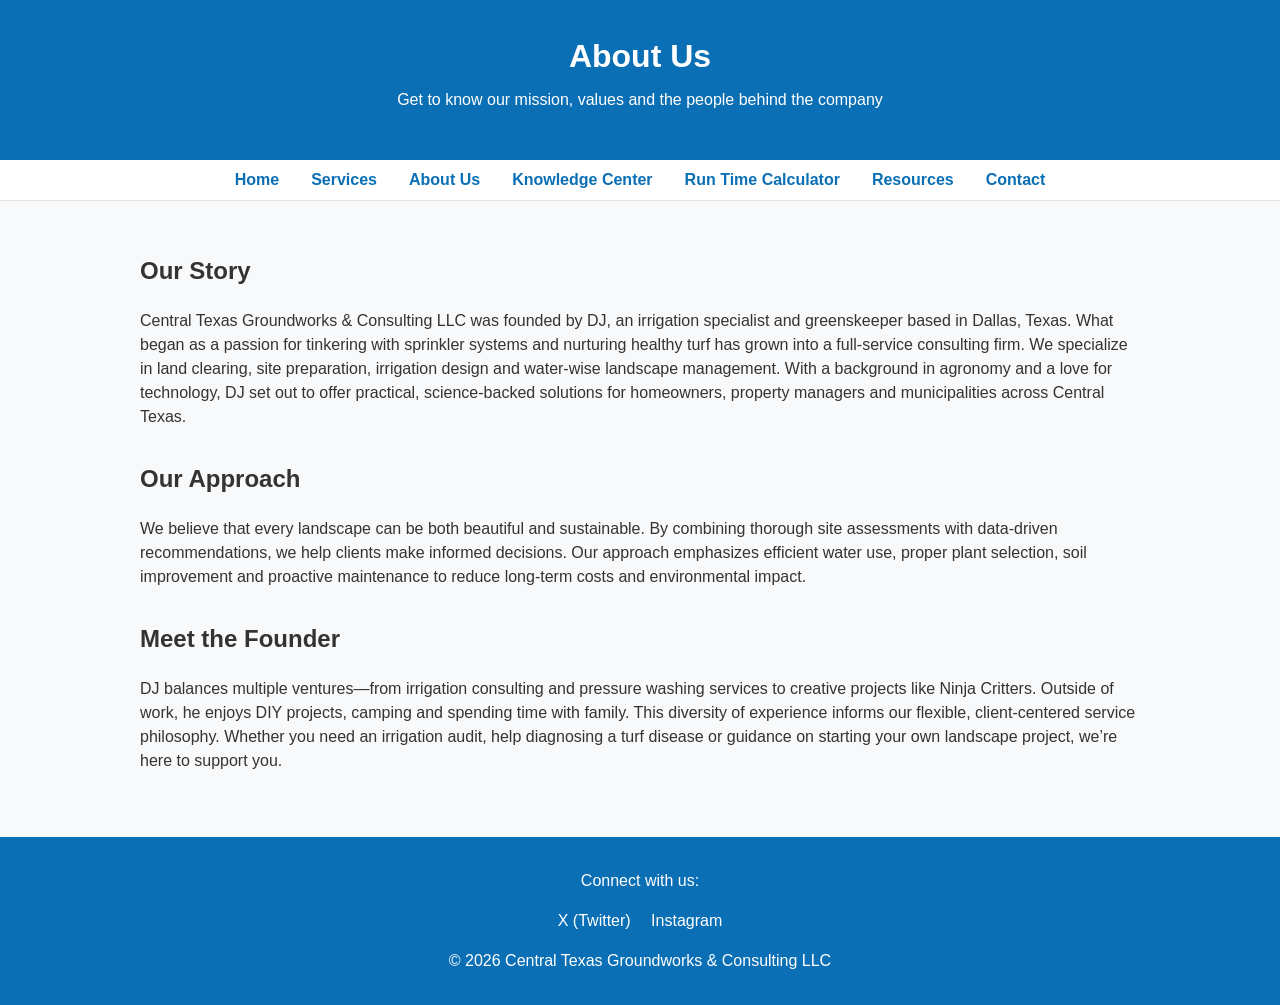
==== about.html @ 7610dbec "Create about.html" ====
<!DOCTYPE html>
<html lang="en">
<head>
  <meta charset="UTF-8">
  <meta name="viewport" content="width=device-width, initial-scale=1.0">
  <title>About Us – Central Texas Groundworks &amp; Consulting</title>
  <link rel="stylesheet" href="style.css">
</head>
<body>
  <header>
    <h1>About Us</h1>
    <p>Get to know our mission, values and the people behind the company</p>
  </header>
  <nav>
    <ul>
      <li><a href="index.html">Home</a></li>
      <li><a href="services.html">Services</a></li>
      <li><a href="about.html">About Us</a></li>
      <li><a href="knowledge.html">Knowledge Center</a></li>
      <li><a href="calculator.html">Run Time Calculator</a></li>
      <li><a href="resources.html">Resources</a></li>
      <li><a href="contact.html">Contact</a></li>
    </ul>
  </nav>
  <main>
    <section>
      <h2>Our Story</h2>
      <p>Central Texas Groundworks &amp; Consulting LLC was founded by DJ, an irrigation specialist and greenskeeper based in Dallas, Texas.  What began as a passion for tinkering with sprinkler systems and nurturing healthy turf has grown into a full‑service consulting firm.  We specialize in land clearing, site preparation, irrigation design and water‑wise landscape management.  With a background in agronomy and a love for technology, DJ set out to offer practical, science‑backed solutions for homeowners, property managers and municipalities across Central Texas.</p>
    </section>
    <section>
      <h2>Our Approach</h2>
      <p>We believe that every landscape can be both beautiful and sustainable.  By combining thorough site assessments with data‑driven recommendations, we help clients make informed decisions.  Our approach emphasizes efficient water use, proper plant selection, soil improvement and proactive maintenance to reduce long‑term costs and environmental impact.</p>
    </section>
    <section>
      <h2>Meet the Founder</h2>
      <p>DJ balances multiple ventures—from irrigation consulting and pressure washing services to creative projects like Ninja Critters.  Outside of work, he enjoys DIY projects, camping and spending time with family.  This diversity of experience informs our flexible, client‑centered service philosophy.  Whether you need an irrigation audit, help diagnosing a turf disease or guidance on starting your own landscape project, we’re here to support you.</p>
    </section>
  </main>
  <footer>
    <p>Connect with us:</p>
    <div class="social-links">
      <a href="https://x.com/yourhandle" target="_blank">X (Twitter)</a>
      <a href="https://instagram.com/yourhandle" target="_blank">Instagram</a>
    </div>
    <p>&copy; <span id="year"></span> Central Texas Groundworks &amp; Consulting LLC</p>
  </footer>
  <script>
    document.getElementById('year').textContent = new Date().getFullYear();
  </script>
</body>
</html>
---- style.css ----
/* Global Styles */
body {
  font-family: Arial, sans-serif;
  margin: 0;
  padding: 0;
  line-height: 1.5;
  color: #333;
  background: #f8f9fa;
}

header {
  background: #0a6fb5;
  color: #fff;
  padding: 2rem 1rem;
  text-align: center;
}

header h1 {
  margin: 0;
  font-size: 2rem;
}

header p {
  margin-top: 0.5rem;
}

nav {
  background: #ffffff;
  border-bottom: 1px solid #e1e1e1;
}

nav ul {
  list-style: none;
  margin: 0;
  padding: 0;
  display: flex;
  flex-wrap: wrap;
  justify-content: center;
}

nav ul li {
  margin: 0.5rem 1rem;
}

nav ul li a {
  text-decoration: none;
  color: #0a6fb5;
  font-weight: bold;
}

nav ul li a:hover {
  text-decoration: underline;
}

main {
  padding: 2rem 1rem;
  max-width: 1000px;
  margin: 0 auto;
}

section {
  margin-bottom: 2rem;
}

/* Service cards */
.service-cards {
  display: flex;
  flex-wrap: wrap;
  justify-content: space-between;
  gap: 1rem;
}

.service-card {
  background: #ffffff;
  border: 1px solid #ddd;
  border-radius: 4px;
  box-shadow: 0 2px 4px rgba(0, 0, 0, 0.1);
  flex: 1 1 calc(33% - 1rem);
  padding: 1rem;
  box-sizing: border-box;
  min-width: 250px;
}

.service-card h3 {
  margin-top: 0;
  color: #0a6fb5;
}

/* Knowledge content styling */
.knowledge-content h2,
.knowledge-content h3 {
  color: #0a6fb5;
}

.knowledge-content ul {
  list-style: disc;
  padding-left: 1.5rem;
}

.knowledge-content table {
  width: 100%;
  border-collapse: collapse;
  margin: 1rem 0;
}

.knowledge-content th,
.knowledge-content td {
  border: 1px solid #ddd;
  padding: 0.5rem;
  text-align: left;
}

.knowledge-content th {
  background: #f0f8ff;
}

/* Footer */
footer {
  background: #0a6fb5;
  color: #fff;
  text-align: center;
  padding: 1rem 0;
}

footer .social-links a {
  color: #ffffff;
  margin: 0 0.5rem;
  text-decoration: none;
}

footer .social-links a:hover {
  text-decoration: underline;
}
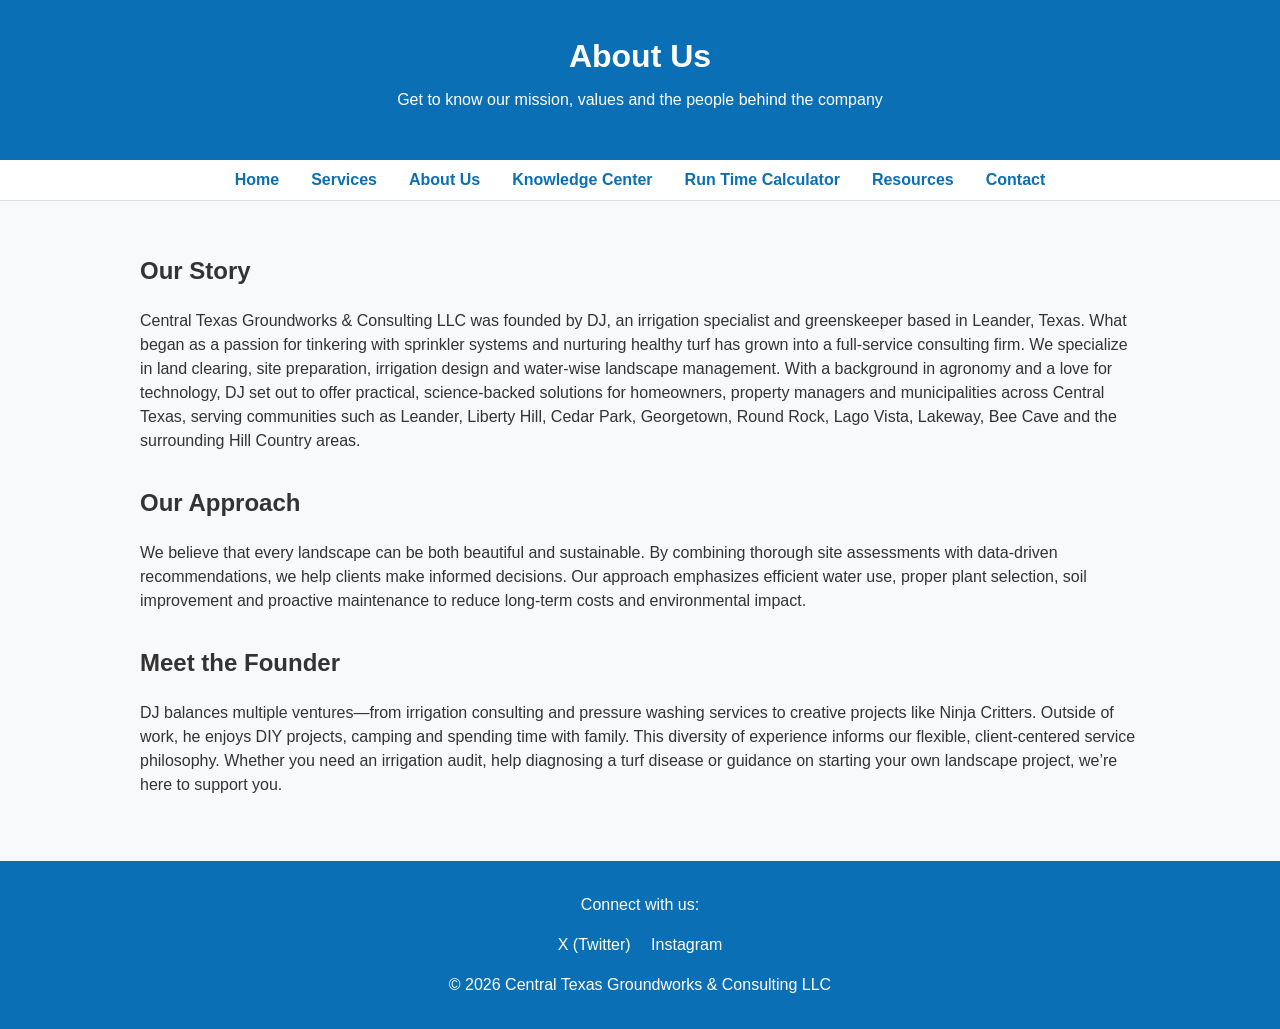
==== commit 6137c152: "Update site content: set base location to Leander, add service area section, and add social feed pla" ====
--- a/about.html
+++ b/about.html
@@ -1,51 +1,51 @@
 <!DOCTYPE html>
 <html lang="en">
 <head>
-  <meta charset="UTF-8">
-  <meta name="viewport" content="width=device-width, initial-scale=1.0">
-  <title>About Us – Central Texas Groundworks &amp; Consulting</title>
-  <link rel="stylesheet" href="style.css">
+    <meta charset="UTF-8">
+    <meta name="viewport" content="width=device-width, initial-scale=1.0">
+    <title>About Us – Central Texas Groundworks &amp; Consulting</title>
+    <link rel="stylesheet" href="style.css">
 </head>
 <body>
-  <header>
-    <h1>About Us</h1>
-    <p>Get to know our mission, values and the people behind the company</p>
-  </header>
-  <nav>
-    <ul>
-      <li><a href="index.html">Home</a></li>
-      <li><a href="services.html">Services</a></li>
-      <li><a href="about.html">About Us</a></li>
-      <li><a href="knowledge.html">Knowledge Center</a></li>
-      <li><a href="calculator.html">Run Time Calculator</a></li>
-      <li><a href="resources.html">Resources</a></li>
-      <li><a href="contact.html">Contact</a></li>
-    </ul>
-  </nav>
-  <main>
-    <section>
-      <h2>Our Story</h2>
-      <p>Central Texas Groundworks &amp; Consulting LLC was founded by DJ, an irrigation specialist and greenskeeper based in Dallas, Texas.  What began as a passion for tinkering with sprinkler systems and nurturing healthy turf has grown into a full‑service consulting firm.  We specialize in land clearing, site preparation, irrigation design and water‑wise landscape management.  With a background in agronomy and a love for technology, DJ set out to offer practical, science‑backed solutions for homeowners, property managers and municipalities across Central Texas.</p>
-    </section>
-    <section>
-      <h2>Our Approach</h2>
-      <p>We believe that every landscape can be both beautiful and sustainable.  By combining thorough site assessments with data‑driven recommendations, we help clients make informed decisions.  Our approach emphasizes efficient water use, proper plant selection, soil improvement and proactive maintenance to reduce long‑term costs and environmental impact.</p>
-    </section>
-    <section>
-      <h2>Meet the Founder</h2>
-      <p>DJ balances multiple ventures—from irrigation consulting and pressure washing services to creative projects like Ninja Critters.  Outside of work, he enjoys DIY projects, camping and spending time with family.  This diversity of experience informs our flexible, client‑centered service philosophy.  Whether you need an irrigation audit, help diagnosing a turf disease or guidance on starting your own landscape project, we’re here to support you.</p>
-    </section>
-  </main>
-  <footer>
-    <p>Connect with us:</p>
-    <div class="social-links">
-      <a href="https://x.com/yourhandle" target="_blank">X (Twitter)</a>
-      <a href="https://instagram.com/yourhandle" target="_blank">Instagram</a>
-    </div>
-    <p>&copy; <span id="year"></span> Central Texas Groundworks &amp; Consulting LLC</p>
-  </footer>
-  <script>
-    document.getElementById('year').textContent = new Date().getFullYear();
-  </script>
+    <header>
+        <h1>About Us</h1>
+        <p>Get to know our mission, values and the people behind the company</p>
+    </header>
+    <nav>
+        <ul>
+            <li><a href="index.html">Home</a></li>
+            <li><a href="services.html">Services</a></li>
+            <li><a href="about.html">About Us</a></li>
+            <li><a href="knowledge.html">Knowledge Center</a></li>
+            <li><a href="calculator.html">Run Time Calculator</a></li>
+            <li><a href="resources.html">Resources</a></li>
+            <li><a href="contact.html">Contact</a></li>
+        </ul>
+    </nav>
+    <main>
+        <section>
+            <h2>Our Story</h2>
+            <p>Central Texas Groundworks &amp; Consulting LLC was founded by DJ, an irrigation specialist and greenskeeper based in Leander, Texas. What began as a passion for tinkering with sprinkler systems and nurturing healthy turf has grown into a full‑service consulting firm. We specialize in land clearing, site preparation, irrigation design and water‑wise landscape management. With a background in agronomy and a love for technology, DJ set out to offer practical, science‑backed solutions for homeowners, property managers and municipalities across Central Texas, serving communities such as Leander, Liberty Hill, Cedar Park, Georgetown, Round Rock, Lago Vista, Lakeway, Bee Cave and the surrounding Hill Country areas.</p>
+        </section>
+        <section>
+            <h2>Our Approach</h2>
+            <p>We believe that every landscape can be both beautiful and sustainable. By combining thorough site assessments with data‑driven recommendations, we help clients make informed decisions. Our approach emphasizes efficient water use, proper plant selection, soil improvement and proactive maintenance to reduce long‑term costs and environmental impact.</p>
+        </section>
+        <section>
+            <h2>Meet the Founder</h2>
+            <p>DJ balances multiple ventures—from irrigation consulting and pressure washing services to creative projects like Ninja Critters. Outside of work, he enjoys DIY projects, camping and spending time with family. This diversity of experience informs our flexible, client‑centered service philosophy. Whether you need an irrigation audit, help diagnosing a turf disease or guidance on starting your own landscape project, we’re here to support you.</p>
+        </section>
+    </main>
+    <footer>
+        <p>Connect with us:</p>
+        <div class="social-links">
+            <a href="https://x.com/yourhandle" target="_blank">X (Twitter)</a>
+            <a href="https://instagram.com/yourhandle" target="_blank">Instagram</a>
+        </div>
+        <p>&copy; <span id="year"></span> Central Texas Groundworks &amp; Consulting LLC</p>
+    </footer>
+    <script>
+        document.getElementById('year').textContent = new Date().getFullYear();
+    </script>
 </body>
-</html>
+</html>
--- a/style.css
+++ b/style.css
@@ -1,133 +1,133 @@
 /* Global Styles */
-body {
-  font-family: Arial, sans-serif;
-  margin: 0;
-  padding: 0;
-  line-height: 1.5;
-  color: #333;
-  background: #f8f9fa;
-}
+    body {
+      font-family: Arial, sans-serif;
+      margin: 0;
+      padding: 0;
+      line-height: 1.5;
+      color: #333;
+      background: #f8f9fa;
+    }
 
-header {
-  background: #0a6fb5;
-  color: #fff;
-  padding: 2rem 1rem;
-  text-align: center;
-}
+    header {
+      background: #0a6fb5;
+      color: #fff;
+      padding: 2rem 1rem;
+      text-align: center;
+    }
 
-header h1 {
-  margin: 0;
-  font-size: 2rem;
-}
+    header h1 {
+      margin: 0;
+      font-size: 2rem;
+    }
 
-header p {
-  margin-top: 0.5rem;
-}
+    header p {
+      margin-top: 0.5rem;
+    }
 
-nav {
-  background: #ffffff;
-  border-bottom: 1px solid #e1e1e1;
-}
+    nav {
+      background: #ffffff;
+      border-bottom: 1px solid #e1e1e1;
+    }
 
-nav ul {
-  list-style: none;
-  margin: 0;
-  padding: 0;
-  display: flex;
-  flex-wrap: wrap;
-  justify-content: center;
-}
+    nav ul {
+      list-style: none;
+      margin: 0;
+      padding: 0;
+      display: flex;
+      flex-wrap: wrap;
+      justify-content: center;
+    }
 
-nav ul li {
-  margin: 0.5rem 1rem;
-}
+    nav ul li {
+      margin: 0.5rem 1rem;
+    }
 
-nav ul li a {
-  text-decoration: none;
-  color: #0a6fb5;
-  font-weight: bold;
-}
+    nav ul li a {
+      text-decoration: none;
+      color: #0a6fb5;
+      font-weight: bold;
+    }
 
-nav ul li a:hover {
-  text-decoration: underline;
-}
+    nav ul li a:hover {
+      text-decoration: underline;
+    }
 
-main {
-  padding: 2rem 1rem;
-  max-width: 1000px;
-  margin: 0 auto;
-}
+    main {
+      padding: 2rem 1rem;
+      max-width: 1000px;
+      margin: 0 auto;
+    }
 
-section {
-  margin-bottom: 2rem;
-}
+    section {
+      margin-bottom: 2rem;
+    }
 
-/* Service cards */
-.service-cards {
-  display: flex;
-  flex-wrap: wrap;
-  justify-content: space-between;
-  gap: 1rem;
-}
+    /* Service cards */
+    .service-cards {
+      display: flex;
+      flex-wrap: wrap;
+      justify-content: space-between;
+      gap: 1rem;
+    }
 
-.service-card {
-  background: #ffffff;
-  border: 1px solid #ddd;
-  border-radius: 4px;
-  box-shadow: 0 2px 4px rgba(0, 0, 0, 0.1);
-  flex: 1 1 calc(33% - 1rem);
-  padding: 1rem;
-  box-sizing: border-box;
-  min-width: 250px;
-}
+    .service-card {
+      background: #ffffff;
+      border: 1px solid #ddd;
+      border-radius: 4px;
+      box-shadow: 0 2px 4px rgba(0, 0, 0, 0.1);
+      flex: 1 1 calc(33% - 1rem);
+      padding: 1rem;
+      box-sizing: border-box;
+      min-width: 250px;
+    }
 
-.service-card h3 {
-  margin-top: 0;
-  color: #0a6fb5;
-}
+    .service-card h3 {
+      margin-top: 0;
+      color: #0a6fb5;
+    }
 
-/* Knowledge content styling */
-.knowledge-content h2,
-.knowledge-content h3 {
-  color: #0a6fb5;
-}
+    /* Knowledge content styling */
+    .knowledge-content h2,
+    .knowledge-content h3 {
+      color: #0a6fb5;
+    }
 
-.knowledge-content ul {
-  list-style: disc;
-  padding-left: 1.5rem;
-}
+    .knowledge-content ul {
+      list-style: disc;
+      padding-left: 1.5rem;
+    }
 
-.knowledge-content table {
-  width: 100%;
-  border-collapse: collapse;
-  margin: 1rem 0;
-}
+    .knowledge-content table {
+      width: 100%;
+      border-collapse: collapse;
+      margin: 1rem 0;
+    }
 
-.knowledge-content th,
-.knowledge-content td {
-  border: 1px solid #ddd;
-  padding: 0.5rem;
-  text-align: left;
-}
+    .knowledge-content th,
+    .knowledge-content td {
+      border: 1px solid #ddd;
+      padding: 0.5rem;
+      text-align: left;
+    }
 
-.knowledge-content th {
-  background: #f0f8ff;
-}
+    .knowledge-content th {
+      background: #f0f8ff;
+    }
 
-/* Footer */
-footer {
-  background: #0a6fb5;
-  color: #fff;
-  text-align: center;
-  padding: 1rem 0;
-}
+    /* Footer */
+    footer {
+      background: #0a6fb5;
+      color: #fff;
+      text-align: center;
+      padding: 1rem 0;
+    }
 
-footer .social-links a {
-  color: #ffffff;
-  margin: 0 0.5rem;
-  text-decoration: none;
-}
+    footer .social-links a {
+      color: #ffffff;
+      margin: 0 0.5rem;
+      text-decoration: none;
+    }
 
-footer .social-links a:hover {
-  text-decoration: underline;
-}
+    footer .social-links a:hover {
+      text-decoration: underline;
+    }
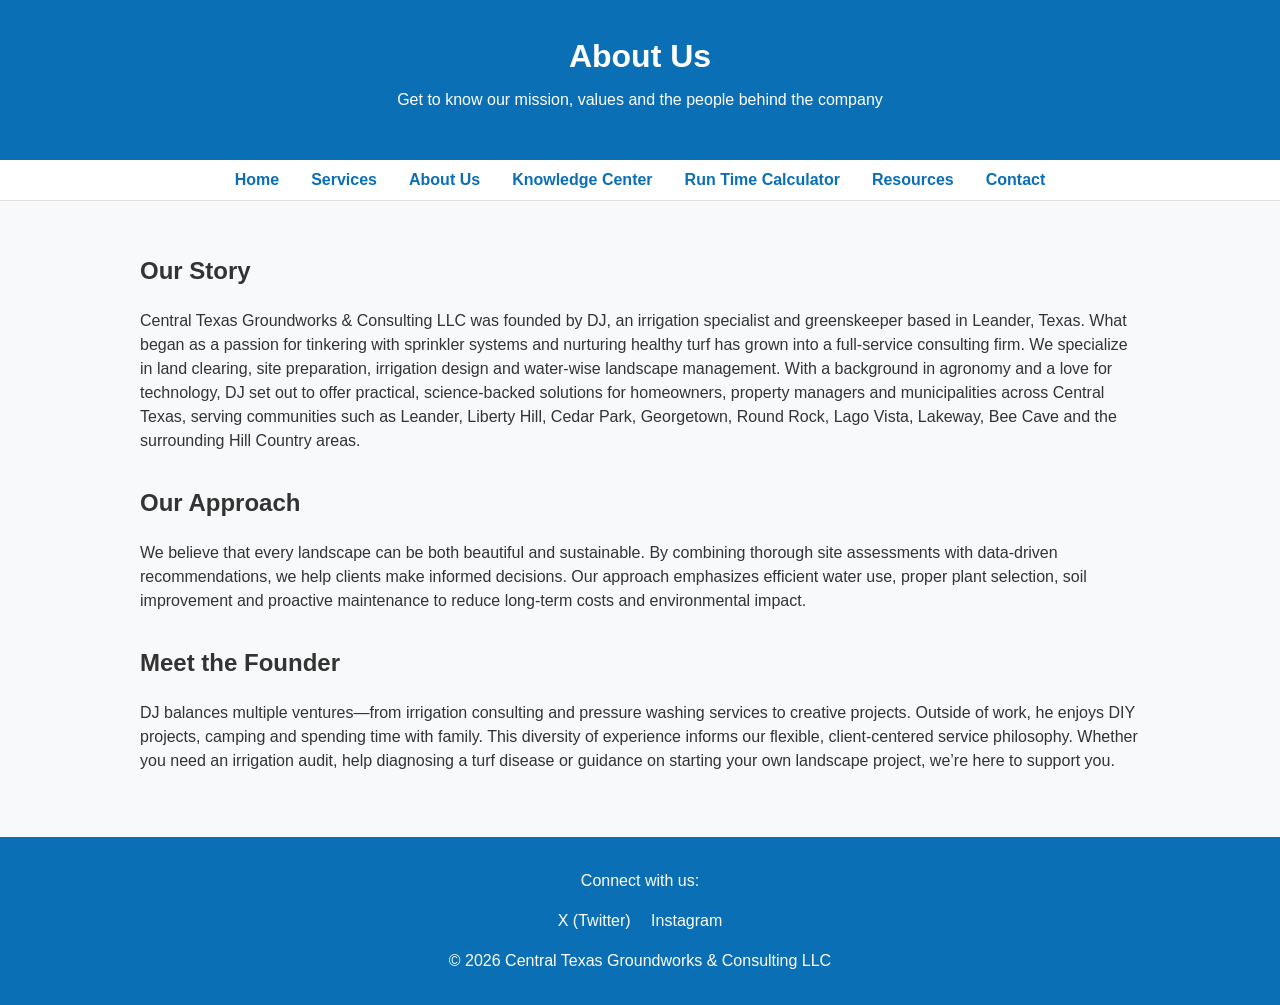
==== commit ebb70a11: "Remove mention of Ninja Critters from about page" ====
--- a/about.html
+++ b/about.html
@@ -33,7 +33,7 @@
         </section>
         <section>
             <h2>Meet the Founder</h2>
-            <p>DJ balances multiple ventures—from irrigation consulting and pressure washing services to creative projects like Ninja Critters. Outside of work, he enjoys DIY projects, camping and spending time with family. This diversity of experience informs our flexible, client‑centered service philosophy. Whether you need an irrigation audit, help diagnosing a turf disease or guidance on starting your own landscape project, we’re here to support you.</p>
+        <p>DJ balances multiple ventures—from irrigation consulting and pressure washing services to creative projects. Outside of work, he enjoys DIY projects, camping and spending time with family. This diversity of experience informs our flexible, client‑centered service philosophy. Whether you need an irrigation audit, help diagnosing a turf disease or guidance on starting your own landscape project, we’re here to support you.</p>
         </section>
     </main>
     <footer>
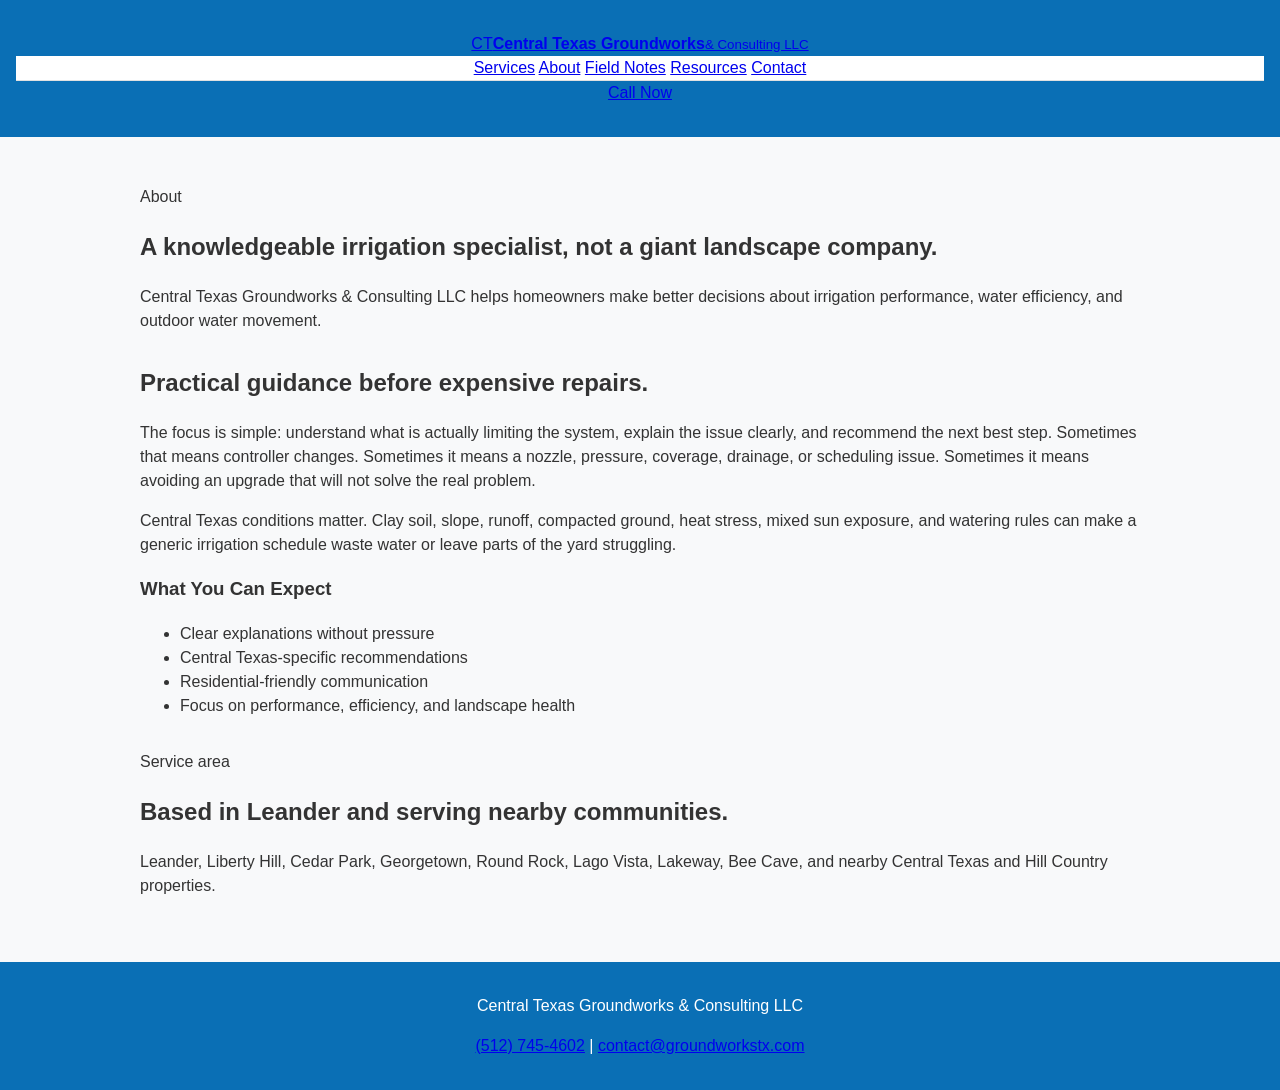
==== commit 296eccf0: "Replace about page with specialist positioning" ====
--- a/about.html
+++ b/about.html
@@ -1,51 +1,61 @@
 <!DOCTYPE html>
 <html lang="en">
 <head>
-    <meta charset="UTF-8">
-    <meta name="viewport" content="width=device-width, initial-scale=1.0">
-    <title>About Us – Central Texas Groundworks &amp; Consulting</title>
-    <link rel="stylesheet" href="style.css">
+  <meta charset="UTF-8">
+  <meta name="viewport" content="width=device-width, initial-scale=1.0">
+  <meta name="description" content="Central Texas Groundworks & Consulting LLC is a Leander-based irrigation consulting business helping homeowners understand sprinkler, runoff, and outdoor water problems.">
+  <title>About | Central Texas Groundworks & Consulting</title>
+  <link rel="stylesheet" href="style.css">
 </head>
 <body>
-    <header>
-        <h1>About Us</h1>
-        <p>Get to know our mission, values and the people behind the company</p>
-    </header>
-    <nav>
+  <header class="site-header">
+    <a class="brand" href="index.html"><span class="brand-mark">CT</span><span><strong>Central Texas Groundworks</strong><small>& Consulting LLC</small></span></a>
+    <nav class="main-nav" aria-label="Main navigation">
+      <a href="services.html">Services</a>
+      <a href="about.html">About</a>
+      <a href="knowledge.html">Field Notes</a>
+      <a href="resources.html">Resources</a>
+      <a href="contact.html">Contact</a>
+    </nav>
+    <a class="header-call" href="tel:+15127454602">Call Now</a>
+  </header>
+
+  <main>
+    <section class="page-hero">
+      <p class="eyebrow">About</p>
+      <h1>A knowledgeable irrigation specialist, not a giant landscape company.</h1>
+      <p>Central Texas Groundworks & Consulting LLC helps homeowners make better decisions about irrigation performance, water efficiency, and outdoor water movement.</p>
+    </section>
+
+    <section class="split-section">
+      <div>
+        <h2>Practical guidance before expensive repairs.</h2>
+        <p>The focus is simple: understand what is actually limiting the system, explain the issue clearly, and recommend the next best step. Sometimes that means controller changes. Sometimes it means a nozzle, pressure, coverage, drainage, or scheduling issue. Sometimes it means avoiding an upgrade that will not solve the real problem.</p>
+        <p>Central Texas conditions matter. Clay soil, slope, runoff, compacted ground, heat stress, mixed sun exposure, and watering rules can make a generic irrigation schedule waste water or leave parts of the yard struggling.</p>
+      </div>
+      <div class="field-card">
+        <h3>What You Can Expect</h3>
         <ul>
-            <li><a href="index.html">Home</a></li>
-            <li><a href="services.html">Services</a></li>
-            <li><a href="about.html">About Us</a></li>
-            <li><a href="knowledge.html">Knowledge Center</a></li>
-            <li><a href="calculator.html">Run Time Calculator</a></li>
-            <li><a href="resources.html">Resources</a></li>
-            <li><a href="contact.html">Contact</a></li>
+          <li>Clear explanations without pressure</li>
+          <li>Central Texas-specific recommendations</li>
+          <li>Residential-friendly communication</li>
+          <li>Focus on performance, efficiency, and landscape health</li>
         </ul>
-    </nav>
-    <main>
-        <section>
-            <h2>Our Story</h2>
-            <p>Central Texas Groundworks &amp; Consulting LLC was founded by DJ, an irrigation specialist and greenskeeper based in Leander, Texas. What began as a passion for tinkering with sprinkler systems and nurturing healthy turf has grown into a full‑service consulting firm. We specialize in land clearing, site preparation, irrigation design and water‑wise landscape management. With a background in agronomy and a love for technology, DJ set out to offer practical, science‑backed solutions for homeowners, property managers and municipalities across Central Texas, serving communities such as Leander, Liberty Hill, Cedar Park, Georgetown, Round Rock, Lago Vista, Lakeway, Bee Cave and the surrounding Hill Country areas.</p>
-        </section>
-        <section>
-            <h2>Our Approach</h2>
-            <p>We believe that every landscape can be both beautiful and sustainable. By combining thorough site assessments with data‑driven recommendations, we help clients make informed decisions. Our approach emphasizes efficient water use, proper plant selection, soil improvement and proactive maintenance to reduce long‑term costs and environmental impact.</p>
-        </section>
-        <section>
-            <h2>Meet the Founder</h2>
-        <p>DJ balances multiple ventures—from irrigation consulting and pressure washing services to creative projects. Outside of work, he enjoys DIY projects, camping and spending time with family. This diversity of experience informs our flexible, client‑centered service philosophy. Whether you need an irrigation audit, help diagnosing a turf disease or guidance on starting your own landscape project, we’re here to support you.</p>
-        </section>
-    </main>
-    <footer>
-        <p>Connect with us:</p>
-        <div class="social-links">
-            <a href="https://x.com/yourhandle" target="_blank">X (Twitter)</a>
-            <a href="https://instagram.com/yourhandle" target="_blank">Instagram</a>
-        </div>
-        <p>&copy; <span id="year"></span> Central Texas Groundworks &amp; Consulting LLC</p>
-    </footer>
-    <script>
-        document.getElementById('year').textContent = new Date().getFullYear();
-    </script>
+      </div>
+    </section>
+
+    <section class="section tinted">
+      <div class="section-heading">
+        <p class="eyebrow">Service area</p>
+        <h2>Based in Leander and serving nearby communities.</h2>
+        <p>Leander, Liberty Hill, Cedar Park, Georgetown, Round Rock, Lago Vista, Lakeway, Bee Cave, and nearby Central Texas and Hill Country properties.</p>
+      </div>
+    </section>
+  </main>
+
+  <footer class="site-footer">
+    <p>Central Texas Groundworks & Consulting LLC</p>
+    <p><a href="tel:+15127454602">(512) 745-4602</a> | <a href="mailto:contact@groundworkstx.com">contact@groundworkstx.com</a></p>
+  </footer>
 </body>
-</html>+</html>
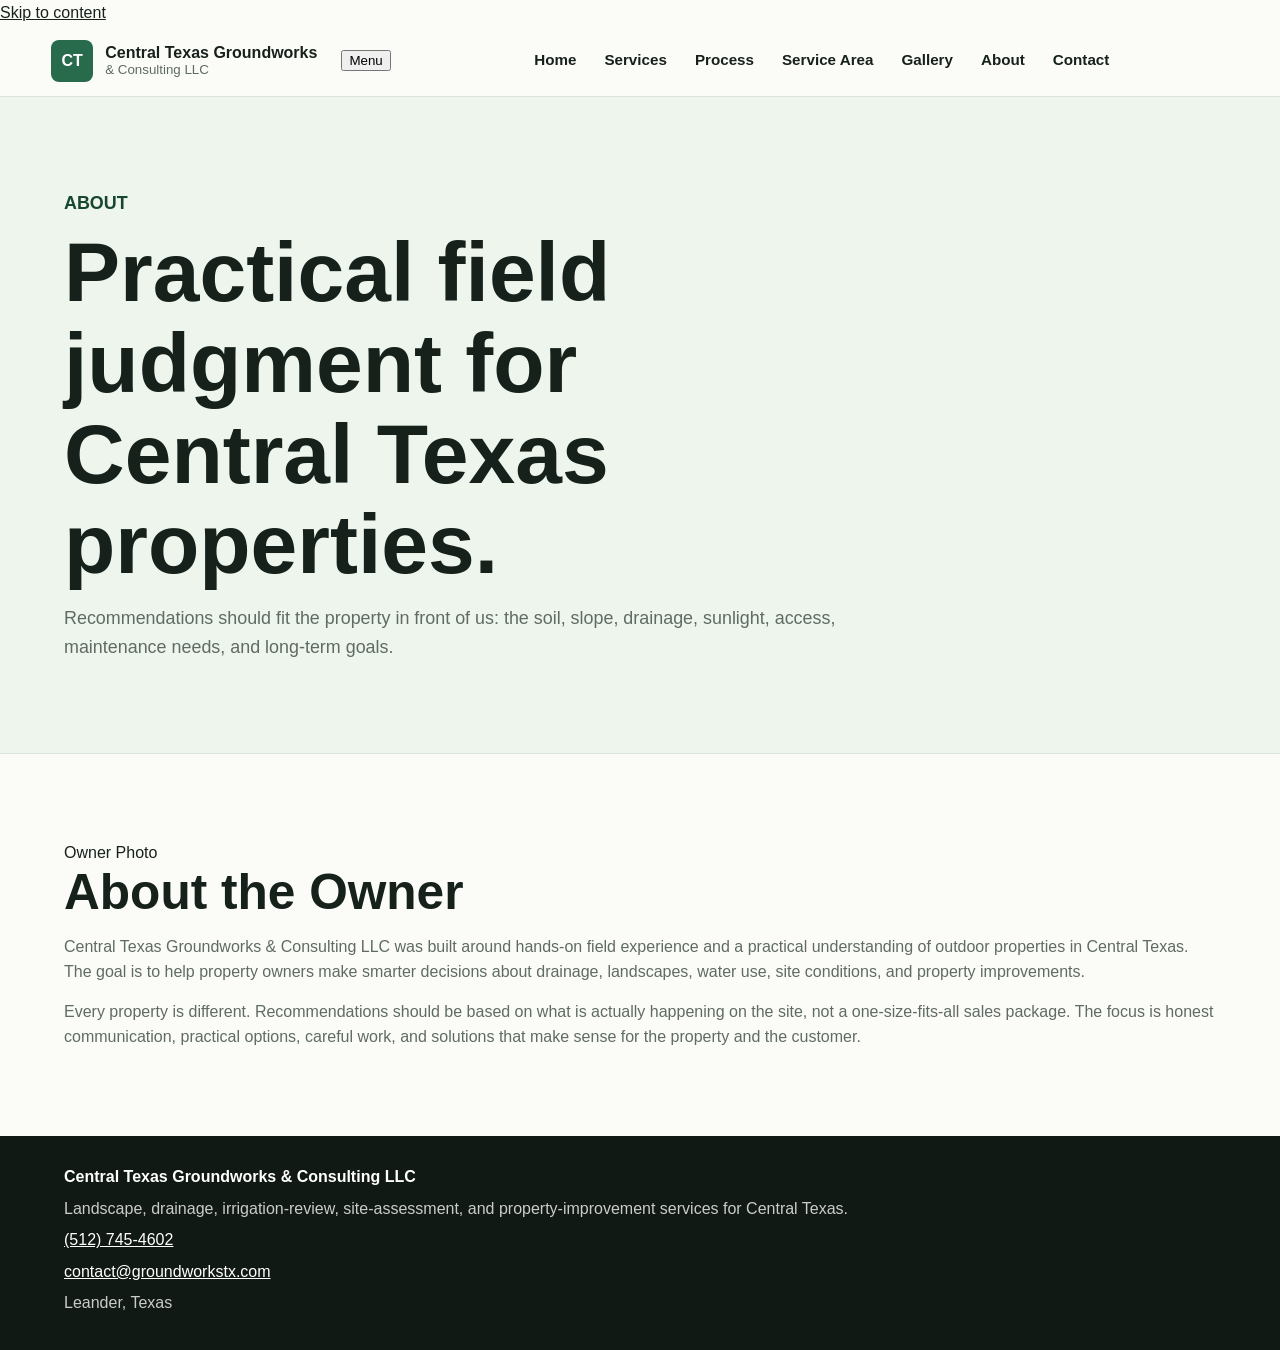
==== commit 37da5fe9: "Update about page for owner and field experience" ====
--- a/about.html
+++ b/about.html
@@ -3,59 +3,46 @@
 <head>
   <meta charset="UTF-8">
   <meta name="viewport" content="width=device-width, initial-scale=1.0">
-  <meta name="description" content="Central Texas Groundworks & Consulting LLC is a Leander-based irrigation consulting business helping homeowners understand sprinkler, runoff, and outdoor water problems.">
+  <meta name="description" content="About Central Texas Groundworks & Consulting LLC, a practical Central Texas property-improvement service focused on site conditions, drainage, landscapes, and honest recommendations.">
+  <meta property="og:title" content="About | Central Texas Groundworks & Consulting">
+  <meta property="og:description" content="Hands-on field experience and practical outdoor property guidance for Central Texas conditions.">
   <title>About | Central Texas Groundworks & Consulting</title>
   <link rel="stylesheet" href="style.css">
 </head>
 <body>
+  <a class="skip-link" href="#main">Skip to content</a>
   <header class="site-header">
-    <a class="brand" href="index.html"><span class="brand-mark">CT</span><span><strong>Central Texas Groundworks</strong><small>& Consulting LLC</small></span></a>
-    <nav class="main-nav" aria-label="Main navigation">
-      <a href="services.html">Services</a>
-      <a href="about.html">About</a>
-      <a href="knowledge.html">Field Notes</a>
-      <a href="resources.html">Resources</a>
-      <a href="contact.html">Contact</a>
+    <a class="brand" href="/"><span class="brand-mark">CT</span><span><strong>Central Texas Groundworks</strong><small>& Consulting LLC</small></span></a>
+    <button class="menu-toggle" type="button" aria-expanded="false" aria-controls="main-nav"><span></span><span></span><span></span><span class="sr-only">Menu</span></button>
+    <nav class="main-nav" id="main-nav" aria-label="Main navigation">
+      <a href="/">Home</a>
+      <a href="/services">Services</a>
+      <a href="/#process">Process</a>
+      <a href="/#service-area">Service Area</a>
+      <a href="/#gallery">Gallery</a>
+      <a href="/about">About</a>
+      <a href="/contact">Contact</a>
     </nav>
-    <a class="header-call" href="tel:+15127454602">Call Now</a>
   </header>
-
-  <main>
+  <main id="main">
     <section class="page-hero">
       <p class="eyebrow">About</p>
-      <h1>A knowledgeable irrigation specialist, not a giant landscape company.</h1>
-      <p>Central Texas Groundworks & Consulting LLC helps homeowners make better decisions about irrigation performance, water efficiency, and outdoor water movement.</p>
+      <h1>Practical field judgment for Central Texas properties.</h1>
+      <p>Recommendations should fit the property in front of us: the soil, slope, drainage, sunlight, access, maintenance needs, and long-term goals.</p>
     </section>
-
-    <section class="split-section">
+    <section class="section about-preview">
+      <div class="owner-placeholder" aria-label="Owner photo placeholder"><span>Owner Photo</span></div>
       <div>
-        <h2>Practical guidance before expensive repairs.</h2>
-        <p>The focus is simple: understand what is actually limiting the system, explain the issue clearly, and recommend the next best step. Sometimes that means controller changes. Sometimes it means a nozzle, pressure, coverage, drainage, or scheduling issue. Sometimes it means avoiding an upgrade that will not solve the real problem.</p>
-        <p>Central Texas conditions matter. Clay soil, slope, runoff, compacted ground, heat stress, mixed sun exposure, and watering rules can make a generic irrigation schedule waste water or leave parts of the yard struggling.</p>
-      </div>
-      <div class="field-card">
-        <h3>What You Can Expect</h3>
-        <ul>
-          <li>Clear explanations without pressure</li>
-          <li>Central Texas-specific recommendations</li>
-          <li>Residential-friendly communication</li>
-          <li>Focus on performance, efficiency, and landscape health</li>
-        </ul>
-      </div>
-    </section>
-
-    <section class="section tinted">
-      <div class="section-heading">
-        <p class="eyebrow">Service area</p>
-        <h2>Based in Leander and serving nearby communities.</h2>
-        <p>Leander, Liberty Hill, Cedar Park, Georgetown, Round Rock, Lago Vista, Lakeway, Bee Cave, and nearby Central Texas and Hill Country properties.</p>
+        <h2>About the Owner</h2>
+        <p>Central Texas Groundworks & Consulting LLC was built around hands-on field experience and a practical understanding of outdoor properties in Central Texas. The goal is to help property owners make smarter decisions about drainage, landscapes, water use, site conditions, and property improvements.</p>
+        <p>Every property is different. Recommendations should be based on what is actually happening on the site, not a one-size-fits-all sales package. The focus is honest communication, practical options, careful work, and solutions that make sense for the property and the customer.</p>
       </div>
     </section>
   </main>
-
   <footer class="site-footer">
-    <p>Central Texas Groundworks & Consulting LLC</p>
-    <p><a href="tel:+15127454602">(512) 745-4602</a> | <a href="mailto:contact@groundworkstx.com">contact@groundworkstx.com</a></p>
+    <div><strong>Central Texas Groundworks & Consulting LLC</strong><p>Landscape, drainage, irrigation-review, site-assessment, and property-improvement services for Central Texas.</p></div>
+    <div><p><a href="tel:+15127454602">(512) 745-4602</a></p><p><a href="mailto:contact@groundworkstx.com">contact@groundworkstx.com</a></p><p>Leander, Texas</p></div>
   </footer>
+  <script src="site.js"></script>
 </body>
 </html>
--- a/style.css
+++ b/style.css
@@ -1,133 +1,573 @@
-/* Global Styles */
-    body {
-      font-family: Arial, sans-serif;
-      margin: 0;
-      padding: 0;
-      line-height: 1.5;
-      color: #333;
-      background: #f8f9fa;
-    }
-
-    header {
-      background: #0a6fb5;
-      color: #fff;
-      padding: 2rem 1rem;
-      text-align: center;
-    }
-
-    header h1 {
-      margin: 0;
-      font-size: 2rem;
-    }
-
-    header p {
-      margin-top: 0.5rem;
-    }
-
-    nav {
-      background: #ffffff;
-      border-bottom: 1px solid #e1e1e1;
-    }
-
-    nav ul {
-      list-style: none;
-      margin: 0;
-      padding: 0;
-      display: flex;
-      flex-wrap: wrap;
-      justify-content: center;
-    }
-
-    nav ul li {
-      margin: 0.5rem 1rem;
-    }
-
-    nav ul li a {
-      text-decoration: none;
-      color: #0a6fb5;
-      font-weight: bold;
-    }
-
-    nav ul li a:hover {
-      text-decoration: underline;
-    }
-
-    main {
-      padding: 2rem 1rem;
-      max-width: 1000px;
-      margin: 0 auto;
-    }
-
-    section {
-      margin-bottom: 2rem;
-    }
-
-    /* Service cards */
-    .service-cards {
-      display: flex;
-      flex-wrap: wrap;
-      justify-content: space-between;
-      gap: 1rem;
-    }
-
-    .service-card {
-      background: #ffffff;
-      border: 1px solid #ddd;
-      border-radius: 4px;
-      box-shadow: 0 2px 4px rgba(0, 0, 0, 0.1);
-      flex: 1 1 calc(33% - 1rem);
-      padding: 1rem;
-      box-sizing: border-box;
-      min-width: 250px;
-    }
-
-    .service-card h3 {
-      margin-top: 0;
-      color: #0a6fb5;
-    }
-
-    /* Knowledge content styling */
-    .knowledge-content h2,
-    .knowledge-content h3 {
-      color: #0a6fb5;
-    }
-
-    .knowledge-content ul {
-      list-style: disc;
-      padding-left: 1.5rem;
-    }
-
-    .knowledge-content table {
-      width: 100%;
-      border-collapse: collapse;
-      margin: 1rem 0;
-    }
-
-    .knowledge-content th,
-    .knowledge-content td {
-      border: 1px solid #ddd;
-      padding: 0.5rem;
-      text-align: left;
-    }
-
-    .knowledge-content th {
-      background: #f0f8ff;
-    }
-
-    /* Footer */
-    footer {
-      background: #0a6fb5;
-      color: #fff;
-      text-align: center;
-      padding: 1rem 0;
-    }
-
-    footer .social-links a {
-      color: #ffffff;
-      margin: 0 0.5rem;
-      text-decoration: none;
-    }
-
-    footer .social-links a:hover {
-      text-decoration: underline;
-    }+:root {
+  --ink: #17211c;
+  --muted: #5f6b64;
+  --line: #dbe3dc;
+  --paper: #fbfcf8;
+  --soft: #eef5ed;
+  --accent: #286b4c;
+  --accent-dark: #17472f;
+  --water: #276b89;
+  --clay: #a45f34;
+  --white: #ffffff;
+  --shadow: 0 16px 40px rgba(23, 33, 28, 0.12);
+}
+
+* {
+  box-sizing: border-box;
+}
+
+html {
+  scroll-behavior: smooth;
+}
+
+body {
+  margin: 0;
+  background: var(--paper);
+  color: var(--ink);
+  font-family: Arial, Helvetica, sans-serif;
+  line-height: 1.6;
+}
+
+a {
+  color: inherit;
+}
+
+.site-header {
+  position: sticky;
+  top: 0;
+  z-index: 20;
+  display: flex;
+  align-items: center;
+  justify-content: space-between;
+  gap: 24px;
+  padding: 14px clamp(18px, 4vw, 56px);
+  background: rgba(251, 252, 248, 0.94);
+  border-bottom: 1px solid var(--line);
+  backdrop-filter: blur(10px);
+}
+
+.brand {
+  display: inline-flex;
+  align-items: center;
+  gap: 12px;
+  min-width: 230px;
+  color: var(--ink);
+  text-decoration: none;
+}
+
+.brand-mark {
+  display: grid;
+  place-items: center;
+  width: 42px;
+  height: 42px;
+  border-radius: 8px;
+  background: var(--accent);
+  color: var(--white);
+  font-weight: 800;
+}
+
+.brand strong,
+.brand small {
+  display: block;
+  line-height: 1.15;
+}
+
+.brand small {
+  color: var(--muted);
+}
+
+.main-nav {
+  display: flex;
+  align-items: center;
+  justify-content: center;
+  gap: clamp(12px, 2.4vw, 28px);
+  flex: 1;
+}
+
+.main-nav a,
+.header-call {
+  color: var(--ink);
+  font-size: 0.95rem;
+  font-weight: 700;
+  text-decoration: none;
+}
+
+.header-call {
+  padding: 10px 16px;
+  border: 1px solid var(--accent);
+  border-radius: 8px;
+  color: var(--accent-dark);
+}
+
+.hero,
+.page-hero,
+.section,
+.split-section,
+.contact-band {
+  padding-inline: clamp(18px, 5vw, 72px);
+}
+
+.hero {
+  display: grid;
+  grid-template-columns: minmax(0, 1.14fr) minmax(320px, 0.86fr);
+  gap: clamp(28px, 5vw, 64px);
+  align-items: center;
+  min-height: calc(100vh - 74px);
+  padding-block: clamp(42px, 8vw, 86px);
+  background:
+    linear-gradient(135deg, rgba(238, 245, 237, 0.94), rgba(251, 252, 248, 0.98)),
+    repeating-linear-gradient(45deg, rgba(39, 107, 137, 0.08) 0 2px, transparent 2px 18px);
+}
+
+.hero-copy {
+  max-width: 760px;
+}
+
+.eyebrow {
+  margin: 0 0 10px;
+  color: var(--accent-dark);
+  font-size: 0.78rem;
+  font-weight: 800;
+  letter-spacing: 0;
+  text-transform: uppercase;
+}
+
+h1,
+h2,
+h3,
+p {
+  overflow-wrap: anywhere;
+}
+
+h1,
+h2,
+h3 {
+  margin: 0;
+  line-height: 1.08;
+}
+
+h1 {
+  max-width: 820px;
+  font-size: clamp(2.5rem, 7vw, 5.25rem);
+}
+
+h2 {
+  font-size: clamp(1.9rem, 4vw, 3.1rem);
+}
+
+h3 {
+  font-size: 1.15rem;
+}
+
+p {
+  margin: 14px 0 0;
+  color: var(--muted);
+}
+
+.lead {
+  color: #34443b;
+  font-size: clamp(1.1rem, 2vw, 1.35rem);
+}
+
+.button-row {
+  display: flex;
+  flex-wrap: wrap;
+  gap: 12px;
+  align-items: center;
+  margin-top: 26px;
+}
+
+.button {
+  display: inline-flex;
+  align-items: center;
+  justify-content: center;
+  min-height: 46px;
+  padding: 12px 18px;
+  border: 1px solid transparent;
+  border-radius: 8px;
+  font-weight: 800;
+  text-align: center;
+  text-decoration: none;
+}
+
+.button.primary {
+  background: var(--accent);
+  color: var(--white);
+}
+
+.button.secondary {
+  background: var(--water);
+  color: var(--white);
+}
+
+.button.ghost {
+  border-color: var(--accent);
+  color: var(--accent-dark);
+}
+
+.button.ghost.light {
+  border-color: rgba(255, 255, 255, 0.7);
+  color: var(--white);
+}
+
+.button.full {
+  width: 100%;
+}
+
+.trust-line,
+.small-note {
+  font-size: 0.95rem;
+}
+
+.hero-panel,
+.field-card,
+.fee-card,
+.info-card,
+.contact-form,
+.contact-details {
+  border: 1px solid var(--line);
+  border-radius: 8px;
+  background: var(--white);
+  box-shadow: var(--shadow);
+}
+
+.hero-panel {
+  padding: clamp(22px, 4vw, 32px);
+}
+
+.panel-header {
+  display: flex;
+  align-items: center;
+  gap: 10px;
+  margin-bottom: 18px;
+  color: var(--accent-dark);
+  font-weight: 800;
+}
+
+.status-dot {
+  width: 12px;
+  height: 12px;
+  border-radius: 50%;
+  background: var(--clay);
+}
+
+.check-list,
+.field-card ul {
+  display: grid;
+  gap: 12px;
+  margin: 0;
+  padding: 0;
+  list-style: none;
+}
+
+.check-list li,
+.field-card li {
+  position: relative;
+  padding-left: 26px;
+}
+
+.check-list li::before,
+.field-card li::before {
+  position: absolute;
+  left: 0;
+  color: var(--accent);
+  content: ">";
+  font-weight: 900;
+}
+
+.section,
+.split-section {
+  padding-block: clamp(48px, 7vw, 86px);
+}
+
+.page-hero {
+  padding-block: clamp(54px, 8vw, 92px);
+  background: var(--soft);
+  border-bottom: 1px solid var(--line);
+}
+
+.page-hero p {
+  max-width: 820px;
+  font-size: 1.12rem;
+}
+
+.section-heading {
+  max-width: 860px;
+  margin-bottom: clamp(24px, 4vw, 38px);
+}
+
+.issue-grid,
+.placeholder-row {
+  display: grid;
+  grid-template-columns: repeat(5, minmax(0, 1fr));
+  gap: 12px;
+}
+
+.issue-grid span,
+.placeholder-row span {
+  min-height: 58px;
+  display: flex;
+  align-items: center;
+  padding: 14px 16px;
+  border: 1px solid var(--line);
+  border-radius: 8px;
+  background: var(--white);
+  color: var(--ink);
+  font-weight: 800;
+}
+
+.split-section {
+  display: grid;
+  grid-template-columns: minmax(0, 1fr) minmax(280px, 420px);
+  gap: clamp(24px, 5vw, 56px);
+  align-items: center;
+}
+
+.split-section.align-start {
+  align-items: start;
+}
+
+.field-card,
+.fee-card,
+.contact-details {
+  padding: clamp(22px, 4vw, 32px);
+}
+
+.text-link {
+  display: inline-flex;
+  margin-top: 20px;
+  color: var(--accent-dark);
+  font-weight: 800;
+}
+
+.tinted {
+  background: var(--soft);
+  border-block: 1px solid var(--line);
+}
+
+.service-area {
+  display: grid;
+  gap: 8px;
+  max-width: 920px;
+  padding: 20px;
+  border-left: 5px solid var(--accent);
+  background: var(--white);
+}
+
+.service-area span {
+  color: var(--muted);
+}
+
+.card-grid {
+  display: grid;
+  grid-template-columns: repeat(3, minmax(0, 1fr));
+  gap: 16px;
+}
+
+.card-grid.services {
+  grid-template-columns: repeat(4, minmax(0, 1fr));
+}
+
+.info-card {
+  min-height: 190px;
+  padding: 22px;
+  box-shadow: none;
+}
+
+.info-card h2,
+.info-card h3 {
+  font-size: 1.18rem;
+}
+
+.compact {
+  padding-top: 32px;
+}
+
+.contact-band {
+  display: flex;
+  align-items: center;
+  justify-content: space-between;
+  gap: 24px;
+  padding-block: clamp(34px, 6vw, 54px);
+  background: var(--accent-dark);
+  color: var(--white);
+}
+
+.contact-band h2,
+.contact-band .eyebrow {
+  color: var(--white);
+}
+
+.contact-band p {
+  color: rgba(255, 255, 255, 0.84);
+}
+
+.contact-form {
+  display: grid;
+  gap: 10px;
+  padding: clamp(20px, 4vw, 30px);
+  box-shadow: none;
+}
+
+.contact-form label {
+  color: var(--ink);
+  font-weight: 800;
+}
+
+.contact-form input,
+.contact-form select,
+.contact-form textarea {
+  width: 100%;
+  min-height: 44px;
+  padding: 10px 12px;
+  border: 1px solid #bfcac1;
+  border-radius: 8px;
+  background: var(--white);
+  color: var(--ink);
+  font: inherit;
+}
+
+.contact-form textarea {
+  resize: vertical;
+}
+
+.contact-form button {
+  cursor: pointer;
+}
+
+.hidden {
+  display: none;
+}
+
+.message-page {
+  display: grid;
+  min-height: 100vh;
+  place-items: center;
+  padding: 24px;
+}
+
+.message-page .field-card {
+  max-width: 680px;
+}
+
+.site-footer {
+  padding: 28px clamp(18px, 5vw, 72px);
+  background: #111914;
+  color: var(--white);
+}
+
+.site-footer p {
+  margin: 6px 0;
+  color: rgba(255, 255, 255, 0.78);
+}
+
+.site-footer a {
+  color: var(--white);
+}
+
+@media (max-width: 1050px) {
+  .site-header {
+    align-items: flex-start;
+    flex-wrap: wrap;
+  }
+
+  .main-nav {
+    order: 3;
+    width: 100%;
+    justify-content: flex-start;
+    overflow-x: auto;
+    padding-bottom: 4px;
+  }
+
+  .hero,
+  .split-section {
+    grid-template-columns: 1fr;
+  }
+
+  .hero {
+    min-height: auto;
+  }
+
+  .card-grid,
+  .card-grid.services {
+    grid-template-columns: repeat(2, minmax(0, 1fr));
+  }
+
+  .issue-grid,
+  .placeholder-row {
+    grid-template-columns: repeat(2, minmax(0, 1fr));
+  }
+}
+
+@media (max-width: 640px) {
+  .site-header {
+    position: static;
+    gap: 14px;
+  }
+
+  .brand {
+    min-width: 0;
+    width: 100%;
+  }
+
+  .header-call {
+    width: 100%;
+    text-align: center;
+  }
+
+  .main-nav {
+    display: grid;
+    grid-template-columns: repeat(2, minmax(0, 1fr));
+    gap: 8px;
+    overflow: visible;
+  }
+
+  .main-nav a {
+    padding: 9px 10px;
+    border: 1px solid var(--line);
+    border-radius: 8px;
+    background: var(--white);
+    text-align: center;
+  }
+
+  .hero,
+  .page-hero,
+  .section,
+  .split-section,
+  .contact-band {
+    padding-inline: 16px;
+  }
+
+  .hero {
+    padding-block: 38px;
+  }
+
+  h1 {
+    font-size: 2.35rem;
+  }
+
+  h2 {
+    font-size: 1.75rem;
+  }
+
+  .button-row,
+  .contact-band {
+    flex-direction: column;
+    align-items: stretch;
+  }
+
+  .button {
+    width: 100%;
+  }
+
+  .issue-grid,
+  .placeholder-row,
+  .card-grid,
+  .card-grid.services {
+    grid-template-columns: 1fr;
+  }
+
+  .info-card {
+    min-height: 0;
+  }
+}
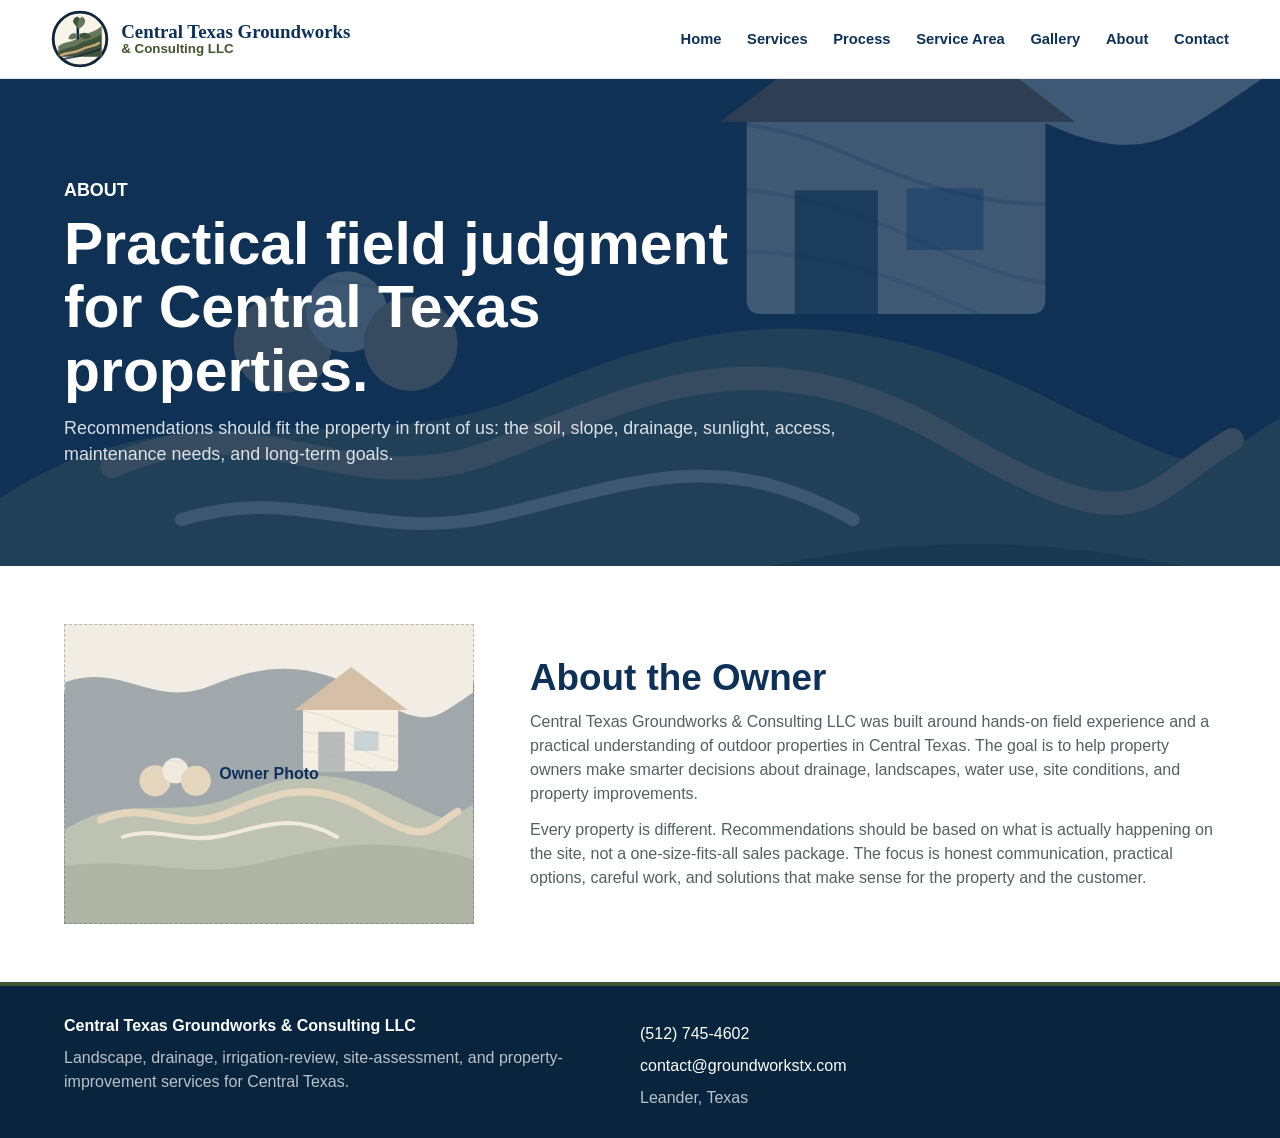
==== commit 6976e4a5: "Polish homepage visual layout" ====
--- a/about.html
+++ b/about.html
@@ -12,7 +12,7 @@
 <body>
   <a class="skip-link" href="#main">Skip to content</a>
   <header class="site-header">
-    <a class="brand" href="/"><span class="brand-mark">CT</span><span><strong>Central Texas Groundworks</strong><small>& Consulting LLC</small></span></a>
+    <a class="brand" href="/"><img class="brand-mark" src="assets/logo-groundworks.svg" alt="" width="58" height="58"><span><strong>Central Texas Groundworks</strong><small>& Consulting LLC</small></span></a>
     <button class="menu-toggle" type="button" aria-expanded="false" aria-controls="main-nav"><span></span><span></span><span></span><span class="sr-only">Menu</span></button>
     <nav class="main-nav" id="main-nav" aria-label="Main navigation">
       <a href="/">Home</a>
--- a/style.css
+++ b/style.css
@@ -1,15 +1,17 @@
 :root {
-  --ink: #17211c;
-  --muted: #5f6b64;
-  --line: #dbe3dc;
-  --paper: #fbfcf8;
-  --soft: #eef5ed;
-  --accent: #286b4c;
-  --accent-dark: #17472f;
-  --water: #276b89;
-  --clay: #a45f34;
+  --navy: #0d3158;
+  --navy-2: #0b2441;
+  --green: #5e7342;
+  --green-dark: #3f552c;
+  --tan: #c4a163;
+  --cream: #f6f1e7;
+  --paper: #fbfaf6;
   --white: #ffffff;
-  --shadow: 0 16px 40px rgba(23, 33, 28, 0.12);
+  --line: #dce2d8;
+  --ink: #17202a;
+  --muted: #53615c;
+  --shadow: 0 12px 28px rgba(13, 49, 88, 0.13);
+  --radius: 8px;
 }
 
 * {
@@ -25,24 +27,48 @@
   background: var(--paper);
   color: var(--ink);
   font-family: Arial, Helvetica, sans-serif;
-  line-height: 1.6;
+  line-height: 1.5;
+}
+
+img {
+  display: block;
+  max-width: 100%;
 }
 
 a {
   color: inherit;
+}
+
+:focus-visible {
+  outline: 3px solid var(--tan);
+  outline-offset: 3px;
+}
+
+.skip-link {
+  position: absolute;
+  left: 16px;
+  top: -80px;
+  z-index: 100;
+  padding: 10px 14px;
+  background: var(--navy);
+  color: var(--white);
+}
+
+.skip-link:focus {
+  top: 16px;
 }
 
 .site-header {
   position: sticky;
   top: 0;
-  z-index: 20;
+  z-index: 50;
   display: flex;
   align-items: center;
   justify-content: space-between;
   gap: 24px;
-  padding: 14px clamp(18px, 4vw, 56px);
-  background: rgba(251, 252, 248, 0.94);
-  border-bottom: 1px solid var(--line);
+  padding: 10px clamp(18px, 4vw, 54px);
+  background: rgba(255, 255, 255, 0.96);
+  border-bottom: 1px solid rgba(13, 49, 88, 0.12);
   backdrop-filter: blur(10px);
 }
 
@@ -50,86 +76,92 @@
   display: inline-flex;
   align-items: center;
   gap: 12px;
-  min-width: 230px;
-  color: var(--ink);
+  min-width: 320px;
+  color: var(--navy);
   text-decoration: none;
 }
 
 .brand-mark {
-  display: grid;
-  place-items: center;
-  width: 42px;
-  height: 42px;
-  border-radius: 8px;
-  background: var(--accent);
-  color: var(--white);
-  font-weight: 800;
+  flex: 0 0 auto;
+  width: 58px;
+  height: 58px;
 }
 
 .brand strong,
 .brand small {
   display: block;
-  line-height: 1.15;
+  line-height: 1.12;
+}
+
+.brand strong {
+  max-width: 290px;
+  font-size: 1.18rem;
+  font-family: Georgia, "Times New Roman", serif;
 }
 
 .brand small {
-  color: var(--muted);
+  color: var(--green-dark);
+  font-weight: 800;
 }
 
 .main-nav {
   display: flex;
   align-items: center;
-  justify-content: center;
-  gap: clamp(12px, 2.4vw, 28px);
+  justify-content: flex-end;
+  gap: clamp(12px, 2vw, 28px);
   flex: 1;
 }
 
-.main-nav a,
-.header-call {
-  color: var(--ink);
-  font-size: 0.95rem;
-  font-weight: 700;
+.main-nav a {
+  position: relative;
+  color: var(--navy);
+  font-size: 0.92rem;
+  font-weight: 800;
   text-decoration: none;
 }
 
-.header-call {
-  padding: 10px 16px;
-  border: 1px solid var(--accent);
-  border-radius: 8px;
-  color: var(--accent-dark);
-}
-
-.hero,
-.page-hero,
-.section,
-.split-section,
-.contact-band {
-  padding-inline: clamp(18px, 5vw, 72px);
-}
-
-.hero {
-  display: grid;
-  grid-template-columns: minmax(0, 1.14fr) minmax(320px, 0.86fr);
-  gap: clamp(28px, 5vw, 64px);
-  align-items: center;
-  min-height: calc(100vh - 74px);
-  padding-block: clamp(42px, 8vw, 86px);
-  background:
-    linear-gradient(135deg, rgba(238, 245, 237, 0.94), rgba(251, 252, 248, 0.98)),
-    repeating-linear-gradient(45deg, rgba(39, 107, 137, 0.08) 0 2px, transparent 2px 18px);
-}
-
-.hero-copy {
-  max-width: 760px;
-}
-
-.eyebrow {
-  margin: 0 0 10px;
-  color: var(--accent-dark);
-  font-size: 0.78rem;
-  font-weight: 800;
-  letter-spacing: 0;
-  text-transform: uppercase;
+.main-nav a::after {
+  position: absolute;
+  left: 0;
+  right: 0;
+  bottom: -9px;
+  height: 3px;
+  background: transparent;
+  content: "";
+}
+
+.main-nav a:hover::after,
+.main-nav a:focus-visible::after {
+  background: var(--green);
+}
+
+.menu-toggle {
+  display: none;
+  width: 46px;
+  height: 42px;
+  border: 1px solid rgba(13, 49, 88, 0.2);
+  border-radius: var(--radius);
+  background: var(--white);
+}
+
+.menu-toggle span:not(.sr-only) {
+  display: block;
+  width: 22px;
+  height: 2px;
+  margin: 5px auto;
+  background: var(--navy);
+}
+
+.sr-only {
+  position: absolute;
+  width: 1px;
+  height: 1px;
+  padding: 0;
+  margin: -1px;
+  overflow: hidden;
+  clip: rect(0, 0, 0, 0);
+  white-space: nowrap;
+  border: 0;
 }
 
 h1,
@@ -143,244 +175,718 @@
 h2,
 h3 {
   margin: 0;
+  color: var(--navy);
   line-height: 1.08;
 }
 
 h1 {
-  max-width: 820px;
-  font-size: clamp(2.5rem, 7vw, 5.25rem);
+  max-width: 720px;
+  font-size: clamp(2.45rem, 4.6vw, 4.9rem);
 }
 
 h2 {
-  font-size: clamp(1.9rem, 4vw, 3.1rem);
+  font-size: clamp(1.65rem, 3vw, 2.3rem);
 }
 
 h3 {
-  font-size: 1.15rem;
+  font-size: 1rem;
 }
 
 p {
-  margin: 14px 0 0;
+  margin: 12px 0 0;
   color: var(--muted);
 }
 
+.eyebrow {
+  margin: 0 0 8px;
+  color: var(--green-dark);
+  font-size: 0.78rem;
+  font-weight: 900;
+  letter-spacing: 0;
+  text-transform: uppercase;
+}
+
+.hero {
+  position: relative;
+  min-height: 370px;
+  overflow: hidden;
+  padding: clamp(42px, 6vw, 72px) clamp(22px, 5vw, 72px);
+  background: var(--cream);
+}
+
+.hero-media {
+  position: absolute;
+  inset: 0;
+  z-index: 0;
+  background: var(--cream);
+}
+
+.hero-media img {
+  width: 100%;
+  height: 100%;
+  object-fit: cover;
+  object-position: center right;
+}
+
+.hero::after {
+  position: absolute;
+  inset: 0;
+  z-index: 1;
+  background:
+    linear-gradient(90deg, rgba(251, 250, 246, 0.98) 0%, rgba(251, 250, 246, 0.9) 32%, rgba(251, 250, 246, 0.28) 58%, rgba(251, 250, 246, 0.04) 100%),
+    linear-gradient(0deg, rgba(251, 250, 246, 0.18), rgba(251, 250, 246, 0.18));
+  content: "";
+}
+
+.hero-content {
+  position: relative;
+  z-index: 2;
+  max-width: 650px;
+}
+
+.hero-rule {
+  display: flex;
+  align-items: center;
+  gap: 16px;
+  max-width: 350px;
+  margin: 18px 0 8px;
+}
+
+.hero-rule::before,
+.hero-rule::after {
+  height: 1px;
+  flex: 1;
+  background: rgba(13, 49, 88, 0.36);
+  content: "";
+}
+
+.hero-rule span {
+  width: 12px;
+  height: 12px;
+  transform: rotate(45deg);
+  background: var(--tan);
+}
+
 .lead {
-  color: #34443b;
-  font-size: clamp(1.1rem, 2vw, 1.35rem);
+  max-width: 560px;
+  color: #263b35;
+  font-size: clamp(1rem, 1.5vw, 1.18rem);
+  font-weight: 500;
 }
 
 .button-row {
   display: flex;
   flex-wrap: wrap;
-  gap: 12px;
+  gap: 14px;
   align-items: center;
-  margin-top: 26px;
+  margin-top: 24px;
 }
 
 .button {
   display: inline-flex;
   align-items: center;
   justify-content: center;
-  min-height: 46px;
-  padding: 12px 18px;
+  min-height: 48px;
+  padding: 12px 22px;
   border: 1px solid transparent;
-  border-radius: 8px;
-  font-weight: 800;
+  border-radius: var(--radius);
+  font-weight: 900;
   text-align: center;
   text-decoration: none;
+  cursor: pointer;
 }
 
 .button.primary {
-  background: var(--accent);
+  background: var(--navy);
   color: var(--white);
 }
 
 .button.secondary {
-  background: var(--water);
-  color: var(--white);
-}
-
-.button.ghost {
-  border-color: var(--accent);
-  color: var(--accent-dark);
-}
-
-.button.ghost.light {
-  border-color: rgba(255, 255, 255, 0.7);
-  color: var(--white);
+  border-color: rgba(13, 49, 88, 0.45);
+  background: rgba(255, 255, 255, 0.72);
+  color: var(--green-dark);
 }
 
 .button.full {
   width: 100%;
 }
 
-.trust-line,
-.small-note {
+.section,
+.page-hero,
+.quote-section,
+.contact-band {
+  padding-inline: clamp(20px, 5vw, 72px);
+}
+
+.section {
+  padding-block: clamp(34px, 5vw, 58px);
+}
+
+.page-hero {
+  padding-block: clamp(58px, 8vw, 98px);
+  background:
+    linear-gradient(rgba(13, 49, 88, 0.78), rgba(13, 49, 88, 0.78)),
+    url("assets/hero-groundworks.svg");
+  background-size: cover;
+  background-position: center;
+}
+
+.page-hero h1,
+.page-hero .eyebrow {
+  color: var(--white);
+}
+
+.page-hero p {
+  max-width: 820px;
+  color: rgba(255, 255, 255, 0.84);
+  font-size: 1.12rem;
+}
+
+.section-heading {
+  max-width: 980px;
+  margin: 0 auto clamp(18px, 3vw, 28px);
+  text-align: center;
+}
+
+.service-grid {
+  display: grid;
+  grid-template-columns: repeat(4, minmax(0, 1fr));
+  gap: 12px;
+  max-width: 1120px;
+  margin: 0 auto;
+}
+
+.service-grid.three {
+  grid-template-columns: repeat(3, minmax(0, 1fr));
+}
+
+.service-card,
+.process-grid article,
+.message-card {
+  border: 1px solid rgba(13, 49, 88, 0.12);
+  border-radius: var(--radius);
+  background: rgba(255, 255, 255, 0.92);
+  box-shadow: 0 8px 18px rgba(13, 49, 88, 0.08);
+}
+
+.service-card {
+  display: grid;
+  place-items: center;
+  min-height: 122px;
+  padding: 18px 14px;
+  text-align: center;
+}
+
+.service-card h2,
+.service-card h3 {
+  max-width: 220px;
+  font-size: 0.98rem;
+  line-height: 1.2;
+}
+
+.service-card p {
+  display: none;
+}
+
+.service-icon {
+  position: relative;
+  display: block;
+  width: 54px;
+  height: 44px;
+  margin-bottom: 10px;
+  color: var(--green-dark);
+}
+
+.service-icon::before,
+.service-icon::after {
+  position: absolute;
+  content: "";
+}
+
+.service-plan::before {
+  inset: 5px 10px 3px;
+  border: 3px solid currentColor;
+  border-radius: 5px;
+}
+
+.service-plan::after {
+  left: 20px;
+  top: 12px;
+  width: 14px;
+  height: 22px;
+  border-left: 3px solid currentColor;
+  border-bottom: 3px solid currentColor;
+}
+
+.service-drainage::before,
+.service-water::before {
+  left: 18px;
+  top: 0;
+  width: 18px;
+  height: 28px;
+  border: 3px solid var(--navy);
+  border-radius: 50% 50% 55% 55%;
+  transform: rotate(45deg);
+}
+
+.service-drainage::after,
+.service-water::after {
+  left: 8px;
+  bottom: 0;
+  width: 38px;
+  height: 10px;
+  border-bottom: 3px solid currentColor;
+  border-radius: 50%;
+}
+
+.service-irrigation::before {
+  left: 24px;
+  top: 16px;
+  width: 6px;
+  height: 24px;
+  background: currentColor;
+}
+
+.service-irrigation::after {
+  left: 4px;
+  top: 4px;
+  width: 46px;
+  height: 28px;
+  border-top: 3px dotted currentColor;
+  border-left: 3px dotted transparent;
+  border-right: 3px dotted transparent;
+}
+
+.service-sod::before {
+  left: 4px;
+  right: 4px;
+  bottom: 5px;
+  height: 18px;
+  background: repeating-linear-gradient(100deg, currentColor 0 4px, transparent 4px 8px);
+  border-bottom: 4px solid currentColor;
+}
+
+.service-planting::before {
+  left: 3px;
+  right: 3px;
+  bottom: 4px;
+  height: 9px;
+  background: currentColor;
+}
+
+.service-planting::after {
+  left: 10px;
+  bottom: 12px;
+  width: 34px;
+  height: 28px;
+  background: radial-gradient(circle at 20% 60%, currentColor 0 5px, transparent 6px), radial-gradient(circle at 50% 38%, currentColor 0 5px, transparent 6px), radial-gradient(circle at 80% 60%, currentColor 0 5px, transparent 6px);
+}
+
+.service-cleanup::before {
+  left: 11px;
+  bottom: 6px;
+  width: 32px;
+  height: 17px;
+  border-radius: 3px 3px 12px 12px;
+  background: currentColor;
+}
+
+.service-cleanup::after {
+  left: 28px;
+  top: 2px;
+  width: 4px;
+  height: 36px;
+  background: currentColor;
+  transform: rotate(-35deg);
+}
+
+.service-wash::before {
+  inset: 14px 7px 2px;
+  border: 3px solid var(--navy);
+  border-radius: 4px;
+}
+
+.service-wash::after {
+  right: 2px;
+  top: 0;
+  width: 22px;
+  height: 22px;
+  border-top: 3px dotted currentColor;
+  border-right: 3px dotted currentColor;
+}
+
+.secondary-service {
+  background: #f8f8f3;
+}
+
+.conditions {
+  background:
+    linear-gradient(rgba(246, 241, 231, 0.94), rgba(246, 241, 231, 0.94)),
+    repeating-linear-gradient(22deg, rgba(13, 49, 88, 0.05) 0 1px, transparent 1px 22px);
+}
+
+.conditions .section-heading {
+  display: grid;
+  grid-template-columns: minmax(250px, 0.75fr) minmax(0, 1.25fr);
+  gap: 28px;
+  align-items: center;
+  max-width: 1120px;
+  text-align: left;
+}
+
+.conditions p {
+  margin-top: 0;
+  color: #33423f;
+}
+
+.condition-grid {
+  display: grid;
+  grid-template-columns: repeat(7, minmax(0, 1fr));
+  gap: 0;
+  max-width: 1120px;
+  margin: 0 auto;
+}
+
+.condition-grid div {
+  min-height: 82px;
+  padding: 0 14px;
+  border-right: 1px solid rgba(13, 49, 88, 0.2);
+  color: var(--navy);
+  text-align: center;
+}
+
+.condition-grid div:last-child {
+  border-right: 0;
+}
+
+.condition-grid span {
+  display: block;
+  min-height: 28px;
+  margin-bottom: 8px;
+  color: var(--tan);
+  font-size: 0.78rem;
+  font-weight: 900;
+}
+
+.condition-grid strong {
+  display: block;
+  line-height: 1.2;
+}
+
+.process {
+  background: var(--white);
+}
+
+.process-grid {
+  display: grid;
+  grid-template-columns: repeat(4, minmax(0, 1fr));
+  gap: 24px;
+  max-width: 1120px;
+  margin: 0 auto;
+}
+
+.process-grid article {
+  position: relative;
+  padding: 0 8px;
+  border: 0;
+  background: transparent;
+  box-shadow: none;
+  text-align: center;
+}
+
+.process-grid article:not(:last-child)::after {
+  position: absolute;
+  left: calc(50% + 36px);
+  right: calc(-50% + 36px);
+  top: 21px;
+  border-top: 2px dotted rgba(63, 85, 44, 0.55);
+  content: "";
+}
+
+.process-grid span {
+  position: relative;
+  z-index: 1;
+  display: grid;
+  place-items: center;
+  width: 42px;
+  height: 42px;
+  margin: 0 auto 14px;
+  border-radius: 50%;
+  background: var(--navy);
+  color: var(--white);
+  font-weight: 900;
+}
+
+.process-grid h3 {
   font-size: 0.95rem;
 }
 
-.hero-panel,
-.field-card,
-.fee-card,
-.info-card,
-.contact-form,
-.contact-details {
-  border: 1px solid var(--line);
-  border-radius: 8px;
-  background: var(--white);
-  box-shadow: var(--shadow);
-}
-
-.hero-panel {
-  padding: clamp(22px, 4vw, 32px);
-}
-
-.panel-header {
-  display: flex;
-  align-items: center;
-  gap: 10px;
-  margin-bottom: 18px;
-  color: var(--accent-dark);
-  font-weight: 800;
-}
-
-.status-dot {
+.process-grid p {
+  font-size: 0.92rem;
+}
+
+.service-area {
+  background: #f1efe8;
+  padding-block: 0;
+}
+
+.area-card {
+  display: grid;
+  grid-template-columns: minmax(300px, 1fr) minmax(0, 1fr);
+  gap: 0;
+  align-items: stretch;
+  max-width: none;
+  margin-inline: calc(clamp(20px, 5vw, 72px) * -1);
+}
+
+.map-panel {
+  position: relative;
+  min-height: 210px;
+  overflow: hidden;
+  background:
+    linear-gradient(rgba(246, 241, 231, 0.72), rgba(246, 241, 231, 0.72)),
+    url("assets/hero-groundworks.svg");
+  background-position: center;
+  background-size: cover;
+}
+
+.map-panel::after {
+  position: absolute;
+  inset: 0;
+  background: repeating-linear-gradient(160deg, rgba(13, 49, 88, 0.08) 0 1px, transparent 1px 34px);
+  content: "";
+}
+
+.map-pin {
+  position: absolute;
+  z-index: 1;
+  color: var(--navy);
+  font-size: 0.88rem;
+  font-weight: 900;
+}
+
+.map-pin::before {
+  display: inline-block;
   width: 12px;
   height: 12px;
-  border-radius: 50%;
-  background: var(--clay);
-}
-
-.check-list,
-.field-card ul {
-  display: grid;
-  gap: 12px;
-  margin: 0;
+  margin-right: 5px;
+  border: 3px solid var(--navy);
+  border-radius: 50% 50% 50% 0;
+  background: var(--white);
+  transform: rotate(-45deg);
+  content: "";
+}
+
+.liberty {
+  left: 31%;
+  top: 16%;
+}
+
+.georgetown {
+  left: 66%;
+  top: 17%;
+}
+
+.leander {
+  left: 30%;
+  top: 48%;
+}
+
+.cedar {
+  left: 52%;
+  top: 66%;
+}
+
+.lago {
+  left: 22%;
+  top: 78%;
+}
+
+.area-card > div:last-child {
+  display: grid;
+  align-content: center;
+  justify-items: center;
+  padding: clamp(26px, 4vw, 46px);
+  text-align: center;
+}
+
+.location-pills {
+  display: flex;
+  flex-wrap: wrap;
+  justify-content: center;
+  gap: 10px;
+  max-width: 520px;
+  margin-top: 18px;
+}
+
+.location-pills span {
+  padding: 8px 22px;
+  border-radius: 999px;
+  background: var(--green-dark);
+  color: var(--white);
+  font-weight: 900;
+}
+
+.about-preview {
+  display: grid;
+  grid-template-columns: minmax(280px, 410px) minmax(0, 1fr);
+  gap: clamp(28px, 5vw, 56px);
+  align-items: center;
+  background:
+    linear-gradient(90deg, rgba(255, 255, 255, 0) 0%, rgba(255, 255, 255, 0.96) 45%),
+    var(--white);
+}
+
+.owner-placeholder {
+  display: grid;
+  min-height: 300px;
+  place-items: center;
+  border: 1px dashed rgba(13, 49, 88, 0.28);
+  border-radius: 0;
+  background:
+    linear-gradient(rgba(246, 241, 231, 0.62), rgba(246, 241, 231, 0.62)),
+    url("assets/hero-groundworks.svg");
+  background-position: center;
+  background-size: cover;
+  color: var(--navy);
+  font-weight: 900;
+}
+
+.gallery-section {
+  background: var(--paper);
+}
+
+.gallery-grid {
+  display: grid;
+  grid-template-columns: repeat(6, minmax(0, 1fr));
+  gap: 14px;
+  max-width: 1180px;
+  margin: 0 auto;
+}
+
+.gallery-item {
+  overflow: hidden;
+  border: 1px solid rgba(13, 49, 88, 0.12);
+  border-radius: 0;
+  background: var(--white);
+  box-shadow: 0 6px 16px rgba(13, 49, 88, 0.07);
+}
+
+.gallery-item img {
+  width: 100%;
+  aspect-ratio: 4 / 2.5;
+  object-fit: cover;
+}
+
+.gallery-item figcaption {
+  padding: 8px 10px 10px;
+  color: var(--muted);
+  font-size: 0.78rem;
+  line-height: 1.25;
+  text-align: center;
+}
+
+.gallery-item strong {
+  display: block;
+  color: var(--navy);
+}
+
+.gallery-item span {
+  display: block;
+  margin-top: 3px;
+}
+
+.quote-section {
+  display: grid;
+  grid-template-columns: minmax(280px, 0.72fr) minmax(360px, 1.28fr);
+  gap: 0;
+  align-items: stretch;
+  padding-block: 0;
+  background: var(--white);
+}
+
+.quote-section.standalone {
+  background: var(--cream);
+  gap: clamp(28px, 5vw, 64px);
+  align-items: start;
+  padding-block: clamp(52px, 7vw, 90px);
+}
+
+.quote-copy {
+  display: grid;
+  align-content: center;
+  padding: clamp(28px, 4vw, 46px);
+  background: var(--navy);
+}
+
+.quote-copy h2,
+.quote-section:not(.standalone) .eyebrow {
+  color: var(--white);
+}
+
+.quote-section:not(.standalone) .quote-copy p {
+  color: rgba(255, 255, 255, 0.82);
+}
+
+.standalone .quote-copy {
+  background: transparent;
   padding: 0;
-  list-style: none;
-}
-
-.check-list li,
-.field-card li {
-  position: relative;
-  padding-left: 26px;
-}
-
-.check-list li::before,
-.field-card li::before {
-  position: absolute;
-  left: 0;
-  color: var(--accent);
-  content: ">";
+}
+
+.standalone .quote-copy h2 {
+  color: var(--navy);
+}
+
+.quote-form {
+  display: grid;
+  grid-template-columns: repeat(3, minmax(0, 1fr));
+  gap: 10px 14px;
+  padding: clamp(18px, 3vw, 32px);
+  border-radius: 0;
+  background: var(--white);
+}
+
+.quote-form label {
+  align-self: end;
+  color: var(--navy);
+  font-size: 0.82rem;
   font-weight: 900;
 }
 
-.section,
-.split-section {
-  padding-block: clamp(48px, 7vw, 86px);
-}
-
-.page-hero {
-  padding-block: clamp(54px, 8vw, 92px);
-  background: var(--soft);
-  border-bottom: 1px solid var(--line);
-}
-
-.page-hero p {
-  max-width: 820px;
-  font-size: 1.12rem;
-}
-
-.section-heading {
-  max-width: 860px;
-  margin-bottom: clamp(24px, 4vw, 38px);
-}
-
-.issue-grid,
-.placeholder-row {
-  display: grid;
-  grid-template-columns: repeat(5, minmax(0, 1fr));
-  gap: 12px;
-}
-
-.issue-grid span,
-.placeholder-row span {
-  min-height: 58px;
-  display: flex;
-  align-items: center;
-  padding: 14px 16px;
-  border: 1px solid var(--line);
-  border-radius: 8px;
+.quote-form input,
+.quote-form select,
+.quote-form textarea {
+  width: 100%;
+  min-height: 40px;
+  padding: 8px 10px;
+  border: 1px solid #cbd0ca;
+  border-radius: 4px;
   background: var(--white);
   color: var(--ink);
-  font-weight: 800;
-}
-
-.split-section {
-  display: grid;
-  grid-template-columns: minmax(0, 1fr) minmax(280px, 420px);
-  gap: clamp(24px, 5vw, 56px);
-  align-items: center;
-}
-
-.split-section.align-start {
-  align-items: start;
-}
-
-.field-card,
-.fee-card,
-.contact-details {
-  padding: clamp(22px, 4vw, 32px);
-}
-
-.text-link {
-  display: inline-flex;
-  margin-top: 20px;
-  color: var(--accent-dark);
-  font-weight: 800;
-}
-
-.tinted {
-  background: var(--soft);
-  border-block: 1px solid var(--line);
-}
-
-.service-area {
-  display: grid;
-  gap: 8px;
-  max-width: 920px;
-  padding: 20px;
-  border-left: 5px solid var(--accent);
-  background: var(--white);
-}
-
-.service-area span {
-  color: var(--muted);
-}
-
-.card-grid {
-  display: grid;
-  grid-template-columns: repeat(3, minmax(0, 1fr));
-  gap: 16px;
-}
-
-.card-grid.services {
-  grid-template-columns: repeat(4, minmax(0, 1fr));
-}
-
-.info-card {
-  min-height: 190px;
-  padding: 22px;
-  box-shadow: none;
-}
-
-.info-card h2,
-.info-card h3 {
-  font-size: 1.18rem;
-}
-
-.compact {
-  padding-top: 32px;
+  font: inherit;
+}
+
+.quote-form textarea {
+  min-height: 84px;
+  resize: vertical;
+}
+
+.quote-form label[for="service"],
+.quote-form #service,
+.quote-form label[for="location"],
+.quote-form #location,
+.quote-form label[for="details"],
+.quote-form #details {
+  grid-column: span 3;
+}
+
+.quote-form .button {
+  grid-column: 3;
+  align-self: end;
+}
+
+.hidden {
+  display: none;
 }
 
 .contact-band {
@@ -388,9 +894,8 @@
   align-items: center;
   justify-content: space-between;
   gap: 24px;
-  padding-block: clamp(34px, 6vw, 54px);
-  background: var(--accent-dark);
-  color: var(--white);
+  padding-block: clamp(36px, 6vw, 58px);
+  background: var(--green-dark);
 }
 
 .contact-band h2,
@@ -399,44 +904,26 @@
 }
 
 .contact-band p {
-  color: rgba(255, 255, 255, 0.84);
-}
-
-.contact-form {
-  display: grid;
-  gap: 10px;
-  padding: clamp(20px, 4vw, 30px);
-  box-shadow: none;
-}
-
-.contact-form label {
-  color: var(--ink);
+  color: rgba(255, 255, 255, 0.8);
+}
+
+.checklist {
+  display: grid;
+  max-width: 760px;
+  gap: 12px;
+  margin-bottom: 24px;
+}
+
+.checklist label {
+  padding: 14px 16px;
+  border: 1px solid rgba(13, 49, 88, 0.12);
+  border-radius: var(--radius);
+  background: var(--white);
   font-weight: 800;
 }
 
-.contact-form input,
-.contact-form select,
-.contact-form textarea {
-  width: 100%;
-  min-height: 44px;
-  padding: 10px 12px;
-  border: 1px solid #bfcac1;
-  border-radius: 8px;
-  background: var(--white);
-  color: var(--ink);
-  font: inherit;
-}
-
-.contact-form textarea {
-  resize: vertical;
-}
-
-.contact-form button {
-  cursor: pointer;
-}
-
-.hidden {
-  display: none;
+.checklist input {
+  margin-right: 10px;
 }
 
 .message-page {
@@ -444,110 +931,165 @@
   min-height: 100vh;
   place-items: center;
   padding: 24px;
-}
-
-.message-page .field-card {
+  background: var(--cream);
+}
+
+.message-card {
   max-width: 680px;
+  padding: clamp(24px, 5vw, 44px);
 }
 
 .site-footer {
-  padding: 28px clamp(18px, 5vw, 72px);
-  background: #111914;
+  display: grid;
+  grid-template-columns: minmax(0, 1.3fr) minmax(0, 0.8fr) minmax(160px, 0.5fr);
+  gap: 24px;
+  padding: 28px clamp(20px, 5vw, 72px);
+  border-top: 4px solid var(--green-dark);
+  background: #09243d;
   color: var(--white);
 }
 
 .site-footer p {
-  margin: 6px 0;
-  color: rgba(255, 255, 255, 0.78);
+  margin: 8px 0 0;
+  color: rgba(255, 255, 255, 0.72);
 }
 
 .site-footer a {
+  display: block;
   color: var(--white);
-}
-
-@media (max-width: 1050px) {
+  text-decoration: none;
+}
+
+.site-footer nav {
+  display: grid;
+  gap: 8px;
+}
+
+@media (max-width: 1120px) {
+  .service-grid,
+  .process-grid {
+    grid-template-columns: repeat(2, minmax(0, 1fr));
+  }
+
+  .condition-grid {
+    grid-template-columns: repeat(4, minmax(0, 1fr));
+    gap: 14px 0;
+  }
+
+  .condition-grid div:nth-child(4) {
+    border-right: 0;
+  }
+
+  .gallery-grid {
+    grid-template-columns: repeat(3, minmax(0, 1fr));
+  }
+
+  .process-grid article::after {
+    display: none;
+  }
+}
+
+@media (max-width: 860px) {
   .site-header {
     align-items: flex-start;
     flex-wrap: wrap;
   }
 
+  .brand {
+    min-width: 0;
+  }
+
+  .brand strong {
+    max-width: 230px;
+    font-size: 1rem;
+  }
+
+  .menu-toggle {
+    display: block;
+  }
+
   .main-nav {
-    order: 3;
+    display: none;
     width: 100%;
-    justify-content: flex-start;
-    overflow-x: auto;
-    padding-bottom: 4px;
-  }
-
-  .hero,
-  .split-section {
-    grid-template-columns: 1fr;
+    flex-direction: column;
+    align-items: stretch;
+    gap: 8px;
+  }
+
+  .main-nav.is-open {
+    display: flex;
+  }
+
+  .main-nav a {
+    padding: 10px 12px;
+    border: 1px solid rgba(13, 49, 88, 0.12);
+    border-radius: var(--radius);
+    background: var(--white);
+  }
+
+  .main-nav a::after {
+    display: none;
   }
 
   .hero {
     min-height: auto;
-  }
-
-  .card-grid,
-  .card-grid.services {
-    grid-template-columns: repeat(2, minmax(0, 1fr));
-  }
-
-  .issue-grid,
-  .placeholder-row {
-    grid-template-columns: repeat(2, minmax(0, 1fr));
-  }
-}
-
-@media (max-width: 640px) {
+    padding-block: 48px;
+  }
+
+  .hero::after {
+    background: linear-gradient(90deg, rgba(251, 250, 246, 0.98) 0%, rgba(251, 250, 246, 0.88) 100%);
+  }
+
+  .conditions .section-heading,
+  .area-card,
+  .about-preview,
+  .quote-section {
+    grid-template-columns: 1fr;
+  }
+
+  .area-card {
+    margin-inline: calc(clamp(20px, 5vw, 72px) * -1);
+  }
+
+  .quote-form {
+    grid-template-columns: 1fr;
+  }
+
+  .quote-form label[for],
+  .quote-form input,
+  .quote-form select,
+  .quote-form textarea,
+  .quote-form .button {
+    grid-column: 1;
+  }
+
+  .site-footer {
+    grid-template-columns: 1fr;
+  }
+}
+
+@media (max-width: 620px) {
   .site-header {
     position: static;
-    gap: 14px;
-  }
-
-  .brand {
-    min-width: 0;
-    width: 100%;
-  }
-
-  .header-call {
-    width: 100%;
-    text-align: center;
-  }
-
-  .main-nav {
-    display: grid;
-    grid-template-columns: repeat(2, minmax(0, 1fr));
-    gap: 8px;
-    overflow: visible;
-  }
-
-  .main-nav a {
-    padding: 9px 10px;
-    border: 1px solid var(--line);
-    border-radius: 8px;
-    background: var(--white);
-    text-align: center;
-  }
-
-  .hero,
-  .page-hero,
-  .section,
-  .split-section,
-  .contact-band {
-    padding-inline: 16px;
-  }
-
-  .hero {
-    padding-block: 38px;
+    gap: 12px;
+  }
+
+  .brand-mark {
+    width: 48px;
+    height: 48px;
+  }
+
+  .brand strong {
+    max-width: 190px;
+    font-size: 0.95rem;
   }
 
   h1 {
-    font-size: 2.35rem;
+    font-size: 2.2rem;
   }
 
   h2 {
-    font-size: 1.75rem;
+    font-size: 1.7rem;
   }
 
   .button-row,
@@ -560,14 +1102,32 @@
     width: 100%;
   }
 
-  .issue-grid,
-  .placeholder-row,
-  .card-grid,
-  .card-grid.services {
+  .service-grid,
+  .process-grid,
+  .condition-grid,
+  .gallery-grid,
+  .service-grid.three {
     grid-template-columns: 1fr;
   }
 
-  .info-card {
-    min-height: 0;
-  }
-}
+  .condition-grid div,
+  .condition-grid div:nth-child(4) {
+    border-right: 0;
+    border-bottom: 1px solid rgba(13, 49, 88, 0.16);
+    padding-bottom: 16px;
+  }
+
+  .condition-grid div:last-child {
+    border-bottom: 0;
+  }
+
+  .map-panel {
+    min-height: 190px;
+  }
+}
+
+@media (prefers-reduced-motion: reduce) {
+  html {
+    scroll-behavior: auto;
+  }
+}
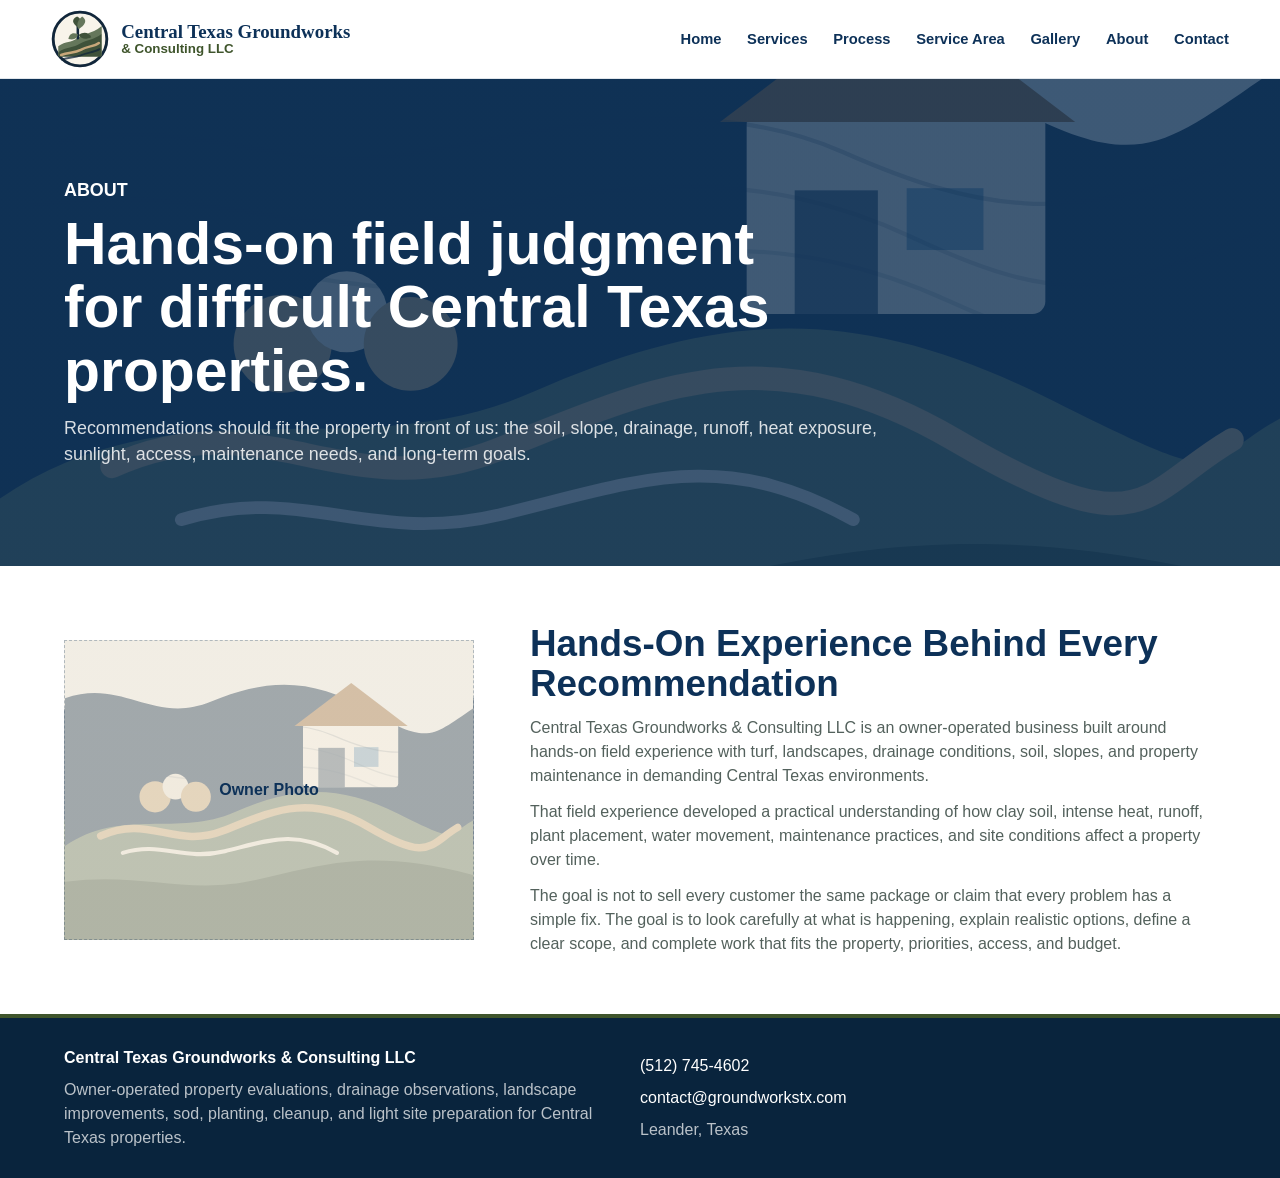
==== commit 61a03377: "Refine Groundworks service positioning" ====
--- a/about.html
+++ b/about.html
@@ -27,20 +27,21 @@
   <main id="main">
     <section class="page-hero">
       <p class="eyebrow">About</p>
-      <h1>Practical field judgment for Central Texas properties.</h1>
-      <p>Recommendations should fit the property in front of us: the soil, slope, drainage, sunlight, access, maintenance needs, and long-term goals.</p>
+      <h1>Hands-on field judgment for difficult Central Texas properties.</h1>
+      <p>Recommendations should fit the property in front of us: the soil, slope, drainage, runoff, heat exposure, sunlight, access, maintenance needs, and long-term goals.</p>
     </section>
     <section class="section about-preview">
       <div class="owner-placeholder" aria-label="Owner photo placeholder"><span>Owner Photo</span></div>
       <div>
-        <h2>About the Owner</h2>
-        <p>Central Texas Groundworks & Consulting LLC was built around hands-on field experience and a practical understanding of outdoor properties in Central Texas. The goal is to help property owners make smarter decisions about drainage, landscapes, water use, site conditions, and property improvements.</p>
-        <p>Every property is different. Recommendations should be based on what is actually happening on the site, not a one-size-fits-all sales package. The focus is honest communication, practical options, careful work, and solutions that make sense for the property and the customer.</p>
+        <h2>Hands-On Experience Behind Every Recommendation</h2>
+        <p>Central Texas Groundworks & Consulting LLC is an owner-operated business built around hands-on field experience with turf, landscapes, drainage conditions, soil, slopes, and property maintenance in demanding Central Texas environments.</p>
+        <p>That field experience developed a practical understanding of how clay soil, intense heat, runoff, plant placement, water movement, maintenance practices, and site conditions affect a property over time.</p>
+        <p>The goal is not to sell every customer the same package or claim that every problem has a simple fix. The goal is to look carefully at what is happening, explain realistic options, define a clear scope, and complete work that fits the property, priorities, access, and budget.</p>
       </div>
     </section>
   </main>
   <footer class="site-footer">
-    <div><strong>Central Texas Groundworks & Consulting LLC</strong><p>Landscape, drainage, irrigation-review, site-assessment, and property-improvement services for Central Texas.</p></div>
+    <div><strong>Central Texas Groundworks & Consulting LLC</strong><p>Owner-operated property evaluations, drainage observations, landscape improvements, sod, planting, cleanup, and light site preparation for Central Texas properties.</p></div>
     <div><p><a href="tel:+15127454602">(512) 745-4602</a></p><p><a href="mailto:contact@groundworkstx.com">contact@groundworkstx.com</a></p><p>Leander, Texas</p></div>
   </footer>
   <script src="site.js"></script>
--- a/style.css
+++ b/style.css
@@ -350,8 +350,8 @@
 
 .service-grid {
   display: grid;
-  grid-template-columns: repeat(4, minmax(0, 1fr));
-  gap: 12px;
+  grid-template-columns: repeat(3, minmax(0, 1fr));
+  gap: 14px;
   max-width: 1120px;
   margin: 0 auto;
 }
@@ -372,8 +372,9 @@
 .service-card {
   display: grid;
   place-items: center;
-  min-height: 122px;
-  padding: 18px 14px;
+  align-content: start;
+  min-height: 190px;
+  padding: 20px 16px;
   text-align: center;
 }
 
@@ -385,7 +386,10 @@
 }
 
 .service-card p {
-  display: none;
+  display: block;
+  margin-top: 10px;
+  font-size: 0.9rem;
+  line-height: 1.38;
 }
 
 .service-icon {
@@ -439,24 +443,6 @@
   border-radius: 50%;
 }
 
-.service-irrigation::before {
-  left: 24px;
-  top: 16px;
-  width: 6px;
-  height: 24px;
-  background: currentColor;
-}
-
-.service-irrigation::after {
-  left: 4px;
-  top: 4px;
-  width: 46px;
-  height: 28px;
-  border-top: 3px dotted currentColor;
-  border-left: 3px dotted transparent;
-  border-right: 3px dotted transparent;
-}
-
 .service-sod::before {
   left: 4px;
   right: 4px;
@@ -517,6 +503,31 @@
 
 .secondary-service {
   background: #f8f8f3;
+}
+
+.scope-section {
+  background: #eef3ea;
+}
+
+.scope-grid {
+  display: grid;
+  grid-template-columns: repeat(3, minmax(0, 1fr));
+  gap: 16px;
+  max-width: 1120px;
+  margin: 0 auto;
+}
+
+.scope-grid article {
+  min-height: 180px;
+  padding: 22px;
+  border: 1px solid rgba(13, 49, 88, 0.14);
+  border-radius: var(--radius);
+  background: var(--white);
+  box-shadow: 0 8px 18px rgba(13, 49, 88, 0.08);
+}
+
+.scope-grid h3 {
+  font-size: 1.02rem;
 }
 
 .conditions {
@@ -839,8 +850,8 @@
 
 .quote-form {
   display: grid;
-  grid-template-columns: repeat(3, minmax(0, 1fr));
-  gap: 10px 14px;
+  grid-template-columns: 1fr;
+  gap: 9px;
   padding: clamp(18px, 3vw, 32px);
   border-radius: 0;
   background: var(--white);
@@ -871,17 +882,75 @@
   resize: vertical;
 }
 
+.form-fieldset {
+  display: grid;
+  gap: 10px;
+  margin: 4px 0;
+  padding: 14px;
+  border: 1px solid #cbd0ca;
+  border-radius: 4px;
+}
+
+.form-fieldset legend {
+  padding: 0 6px;
+  color: var(--navy);
+  font-size: 0.82rem;
+  font-weight: 900;
+}
+
+.checkbox-list,
+.radio-list {
+  display: grid;
+  gap: 8px;
+}
+
+.checkbox-list {
+  grid-template-columns: repeat(2, minmax(0, 1fr));
+}
+
+.radio-list {
+  grid-template-columns: repeat(3, minmax(0, 1fr));
+}
+
+.checkbox-list label,
+.radio-list label,
+.consent-label {
+  display: flex;
+  align-items: flex-start;
+  gap: 8px;
+  color: var(--ink);
+  font-size: 0.9rem;
+  font-weight: 700;
+  line-height: 1.35;
+}
+
+.checkbox-list input,
+.radio-list input,
+.consent-label input {
+  width: auto;
+  min-height: 0;
+  margin-top: 3px;
+}
+
 .quote-form label[for="service"],
 .quote-form #service,
 .quote-form label[for="location"],
 .quote-form #location,
+.quote-form label[for="project-size"],
+.quote-form #project-size,
+.quote-form label[for="timeframe"],
+.quote-form #timeframe,
+.quote-form label[for="hauling"],
+.quote-form #hauling,
+.quote-form .form-fieldset,
+.quote-form .consent-label,
 .quote-form label[for="details"],
 .quote-form #details {
-  grid-column: span 3;
+  grid-column: 1;
 }
 
 .quote-form .button {
-  grid-column: 3;
+  grid-column: 1;
   align-self: end;
 }
 
@@ -967,7 +1036,8 @@
 
 @media (max-width: 1120px) {
   .service-grid,
-  .process-grid {
+  .process-grid,
+  .scope-grid {
     grid-template-columns: repeat(2, minmax(0, 1fr));
   }
 
@@ -1106,7 +1176,13 @@
   .process-grid,
   .condition-grid,
   .gallery-grid,
+  .scope-grid,
   .service-grid.three {
+    grid-template-columns: 1fr;
+  }
+
+  .checkbox-list,
+  .radio-list {
     grid-template-columns: 1fr;
   }
 
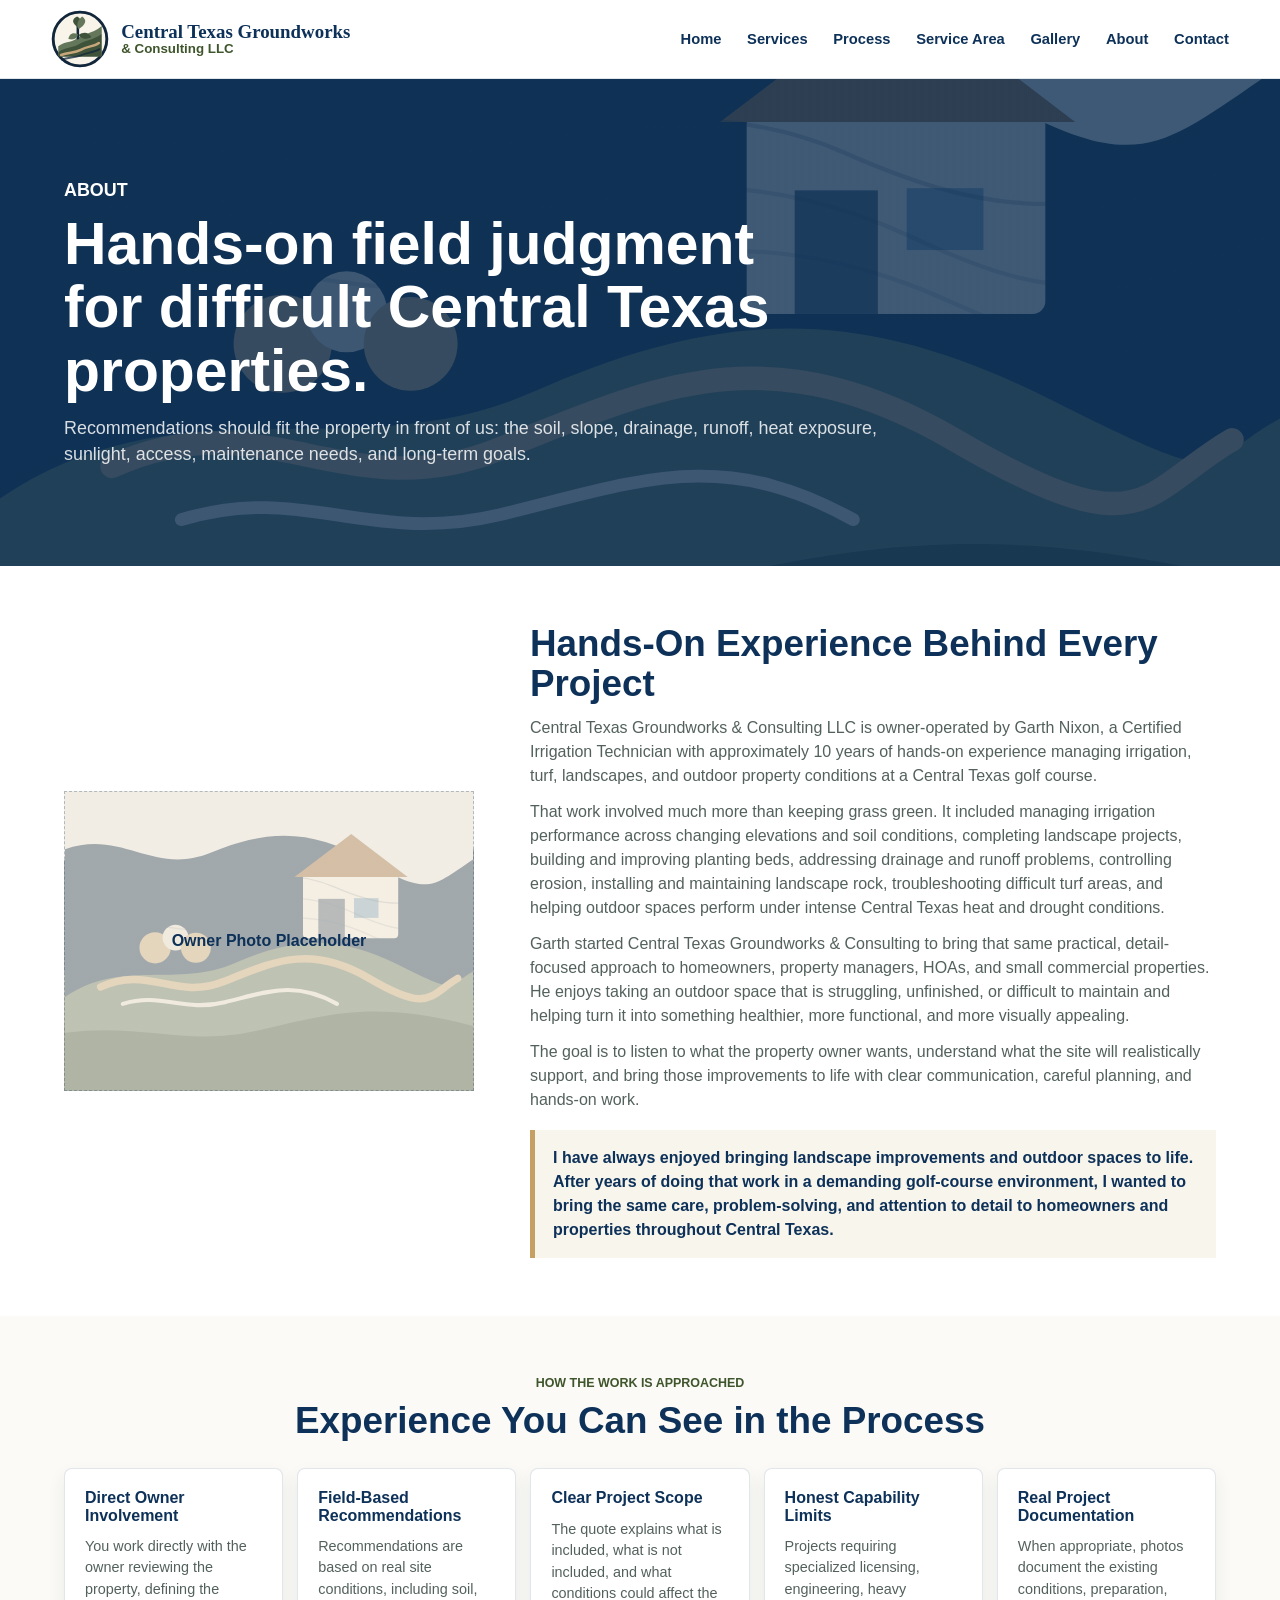
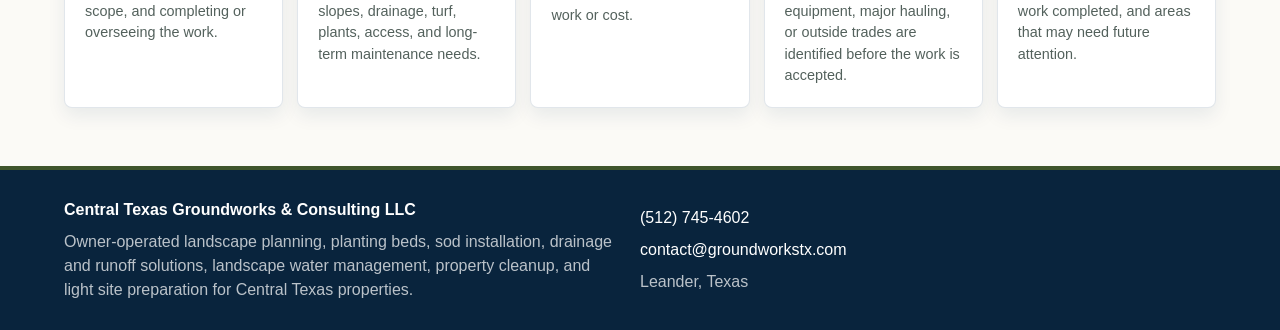
==== commit 022d9811: "Refine landscape property services positioning" ====
--- a/about.html
+++ b/about.html
@@ -3,7 +3,7 @@
 <head>
   <meta charset="UTF-8">
   <meta name="viewport" content="width=device-width, initial-scale=1.0">
-  <meta name="description" content="About Central Texas Groundworks & Consulting LLC, a practical Central Texas property-improvement service focused on site conditions, drainage, landscapes, and honest recommendations.">
+  <meta name="description" content="About Central Texas Groundworks & Consulting LLC, owner-operated by Garth Nixon with hands-on field experience in turf, landscapes, water movement, drainage, slopes, and Central Texas property conditions.">
   <meta property="og:title" content="About | Central Texas Groundworks & Consulting">
   <meta property="og:description" content="Hands-on field experience and practical outdoor property guidance for Central Texas conditions.">
   <title>About | Central Texas Groundworks & Consulting</title>
@@ -31,17 +31,32 @@
       <p>Recommendations should fit the property in front of us: the soil, slope, drainage, runoff, heat exposure, sunlight, access, maintenance needs, and long-term goals.</p>
     </section>
     <section class="section about-preview">
-      <div class="owner-placeholder" aria-label="Owner photo placeholder"><span>Owner Photo</span></div>
+      <div class="owner-placeholder" aria-label="Owner photo placeholder"><span>Owner Photo Placeholder</span></div>
       <div>
-        <h2>Hands-On Experience Behind Every Recommendation</h2>
-        <p>Central Texas Groundworks & Consulting LLC is an owner-operated business built around hands-on field experience with turf, landscapes, drainage conditions, soil, slopes, and property maintenance in demanding Central Texas environments.</p>
-        <p>That field experience developed a practical understanding of how clay soil, intense heat, runoff, plant placement, water movement, maintenance practices, and site conditions affect a property over time.</p>
-        <p>The goal is not to sell every customer the same package or claim that every problem has a simple fix. The goal is to look carefully at what is happening, explain realistic options, define a clear scope, and complete work that fits the property, priorities, access, and budget.</p>
+        <h2>Hands-On Experience Behind Every Project</h2>
+        <p>Central Texas Groundworks & Consulting LLC is owner-operated by Garth Nixon, a Certified Irrigation Technician with approximately 10 years of hands-on experience managing irrigation, turf, landscapes, and outdoor property conditions at a Central Texas golf course.</p>
+        <p>That work involved much more than keeping grass green. It included managing irrigation performance across changing elevations and soil conditions, completing landscape projects, building and improving planting beds, addressing drainage and runoff problems, controlling erosion, installing and maintaining landscape rock, troubleshooting difficult turf areas, and helping outdoor spaces perform under intense Central Texas heat and drought conditions.</p>
+        <p>Garth started Central Texas Groundworks & Consulting to bring that same practical, detail-focused approach to homeowners, property managers, HOAs, and small commercial properties. He enjoys taking an outdoor space that is struggling, unfinished, or difficult to maintain and helping turn it into something healthier, more functional, and more visually appealing.</p>
+        <p>The goal is to listen to what the property owner wants, understand what the site will realistically support, and bring those improvements to life with clear communication, careful planning, and hands-on work.</p>
+        <blockquote>I have always enjoyed bringing landscape improvements and outdoor spaces to life. After years of doing that work in a demanding golf-course environment, I wanted to bring the same care, problem-solving, and attention to detail to homeowners and properties throughout Central Texas.</blockquote>
+      </div>
+    </section>
+    <section class="section trust-section" aria-labelledby="about-trust-title">
+      <div class="section-heading">
+        <p class="eyebrow">How the work is approached</p>
+        <h2 id="about-trust-title">Experience You Can See in the Process</h2>
+      </div>
+      <div class="trust-grid">
+        <article><h3>Direct Owner Involvement</h3><p>You work directly with the owner reviewing the property, defining the scope, and completing or overseeing the work.</p></article>
+        <article><h3>Field-Based Recommendations</h3><p>Recommendations are based on real site conditions, including soil, slopes, drainage, turf, plants, access, and long-term maintenance needs.</p></article>
+        <article><h3>Clear Project Scope</h3><p>The quote explains what is included, what is not included, and what conditions could affect the work or cost.</p></article>
+        <article><h3>Honest Capability Limits</h3><p>Projects requiring specialized licensing, engineering, heavy equipment, major hauling, or outside trades are identified before the work is accepted.</p></article>
+        <article><h3>Real Project Documentation</h3><p>When appropriate, photos document the existing conditions, preparation, work completed, and areas that may need future attention.</p></article>
       </div>
     </section>
   </main>
   <footer class="site-footer">
-    <div><strong>Central Texas Groundworks & Consulting LLC</strong><p>Owner-operated property evaluations, drainage observations, landscape improvements, sod, planting, cleanup, and light site preparation for Central Texas properties.</p></div>
+    <div><strong>Central Texas Groundworks & Consulting LLC</strong><p>Owner-operated landscape planning, planting beds, sod installation, drainage and runoff solutions, landscape water management, property cleanup, and light site preparation for Central Texas properties.</p></div>
     <div><p><a href="tel:+15127454602">(512) 745-4602</a></p><p><a href="mailto:contact@groundworkstx.com">contact@groundworkstx.com</a></p><p>Leander, Texas</p></div>
   </footer>
   <script src="site.js"></script>
--- a/style.css
+++ b/style.css
@@ -392,6 +392,14 @@
   line-height: 1.38;
 }
 
+.service-card .qualifier {
+  padding-top: 8px;
+  border-top: 1px solid rgba(13, 49, 88, 0.12);
+  color: #44534f;
+  font-size: 0.82rem;
+  font-weight: 800;
+}
+
 .service-icon {
   position: relative;
   display: block;
@@ -501,8 +509,39 @@
   border-right: 3px dotted currentColor;
 }
 
+.service-slope::before {
+  left: 5px;
+  right: 5px;
+  bottom: 6px;
+  height: 26px;
+  background:
+    linear-gradient(145deg, transparent 0 40%, currentColor 41% 52%, transparent 53%),
+    linear-gradient(20deg, transparent 0 42%, var(--navy) 43% 54%, transparent 55%);
+}
+
+.service-slope::after {
+  left: 8px;
+  right: 8px;
+  bottom: 3px;
+  border-bottom: 4px solid currentColor;
+}
+
 .secondary-service {
   background: #f8f8f3;
+}
+
+.additional-service {
+  background: #f8f8f3;
+  padding-block: clamp(28px, 4vw, 42px);
+}
+
+.additional-service .section-heading {
+  max-width: 820px;
+  margin-bottom: 0;
+}
+
+.feature-section {
+  background: var(--white);
 }
 
 .scope-section {
@@ -530,6 +569,22 @@
   font-size: 1.02rem;
 }
 
+.scope-callout {
+  max-width: 860px;
+  margin: 0 auto;
+  padding: 22px;
+  border-left: 6px solid var(--green-dark);
+  border-radius: var(--radius);
+  background: var(--white);
+  box-shadow: 0 8px 18px rgba(13, 49, 88, 0.08);
+}
+
+.scope-callout p {
+  margin-top: 0;
+  color: var(--ink);
+  font-weight: 800;
+}
+
 .conditions {
   background:
     linear-gradient(rgba(246, 241, 231, 0.94), rgba(246, 241, 231, 0.94)),
@@ -556,6 +611,11 @@
   gap: 0;
   max-width: 1120px;
   margin: 0 auto;
+}
+
+.condition-grid.compact {
+  grid-template-columns: repeat(4, minmax(0, 1fr));
+  gap: 12px;
 }
 
 .condition-grid div {
@@ -582,6 +642,14 @@
 .condition-grid strong {
   display: block;
   line-height: 1.2;
+}
+
+.condition-grid.compact div {
+  min-height: 94px;
+  padding: 16px 12px;
+  border: 1px solid rgba(13, 49, 88, 0.12);
+  border-radius: var(--radius);
+  background: #f8f8f3;
 }
 
 .process {
@@ -736,6 +804,13 @@
   background: var(--green-dark);
   color: var(--white);
   font-weight: 900;
+}
+
+.service-note {
+  max-width: 580px;
+  color: #33423f;
+  font-size: 0.94rem;
+  font-weight: 800;
 }
 
 .about-preview {
@@ -761,6 +836,44 @@
   background-size: cover;
   color: var(--navy);
   font-weight: 900;
+}
+
+.about-preview blockquote {
+  margin: 18px 0 0;
+  padding: 16px 18px;
+  border-left: 5px solid var(--tan);
+  background: rgba(246, 241, 231, 0.72);
+  color: var(--navy);
+  font-weight: 800;
+}
+
+.trust-section {
+  background: var(--paper);
+}
+
+.trust-grid {
+  display: grid;
+  grid-template-columns: repeat(5, minmax(0, 1fr));
+  gap: 14px;
+  max-width: 1180px;
+  margin: 0 auto;
+}
+
+.trust-grid article {
+  min-height: 190px;
+  padding: 20px;
+  border: 1px solid rgba(13, 49, 88, 0.12);
+  border-radius: var(--radius);
+  background: var(--white);
+  box-shadow: 0 8px 18px rgba(13, 49, 88, 0.08);
+}
+
+.trust-grid h3 {
+  font-size: 1rem;
+}
+
+.trust-grid p {
+  font-size: 0.9rem;
 }
 
 .gallery-section {
@@ -958,6 +1071,16 @@
   display: none;
 }
 
+.form-status {
+  grid-column: 1;
+  margin: 4px 0 0;
+  padding: 12px 14px;
+  border-left: 4px solid var(--green-dark);
+  background: #eef3ea;
+  color: var(--ink);
+  font-weight: 800;
+}
+
 .contact-band {
   display: flex;
   align-items: center;
@@ -1037,11 +1160,13 @@
 @media (max-width: 1120px) {
   .service-grid,
   .process-grid,
-  .scope-grid {
+  .scope-grid,
+  .trust-grid {
     grid-template-columns: repeat(2, minmax(0, 1fr));
   }
 
-  .condition-grid {
+  .condition-grid,
+  .condition-grid.compact {
     grid-template-columns: repeat(4, minmax(0, 1fr));
     gap: 14px 0;
   }
@@ -1177,6 +1302,8 @@
   .condition-grid,
   .gallery-grid,
   .scope-grid,
+  .trust-grid,
+  .condition-grid.compact,
   .service-grid.three {
     grid-template-columns: 1fr;
   }
